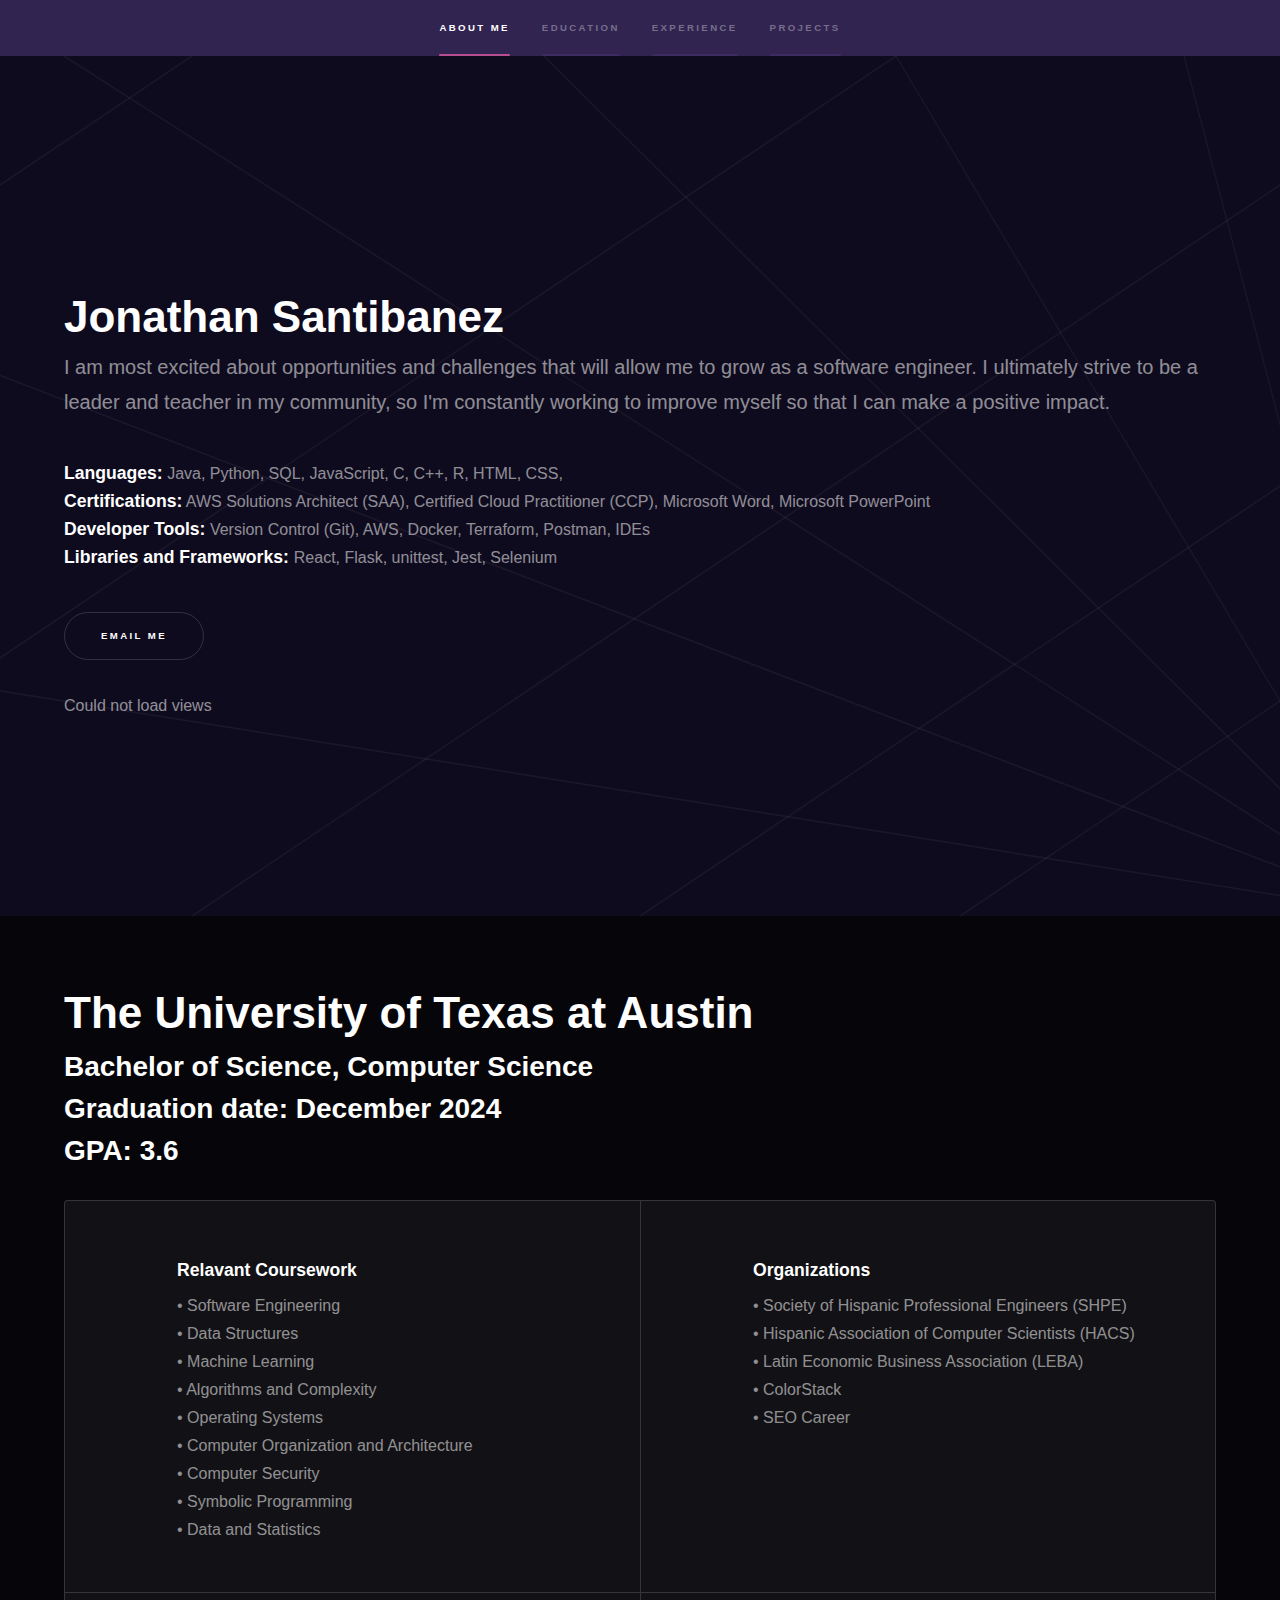
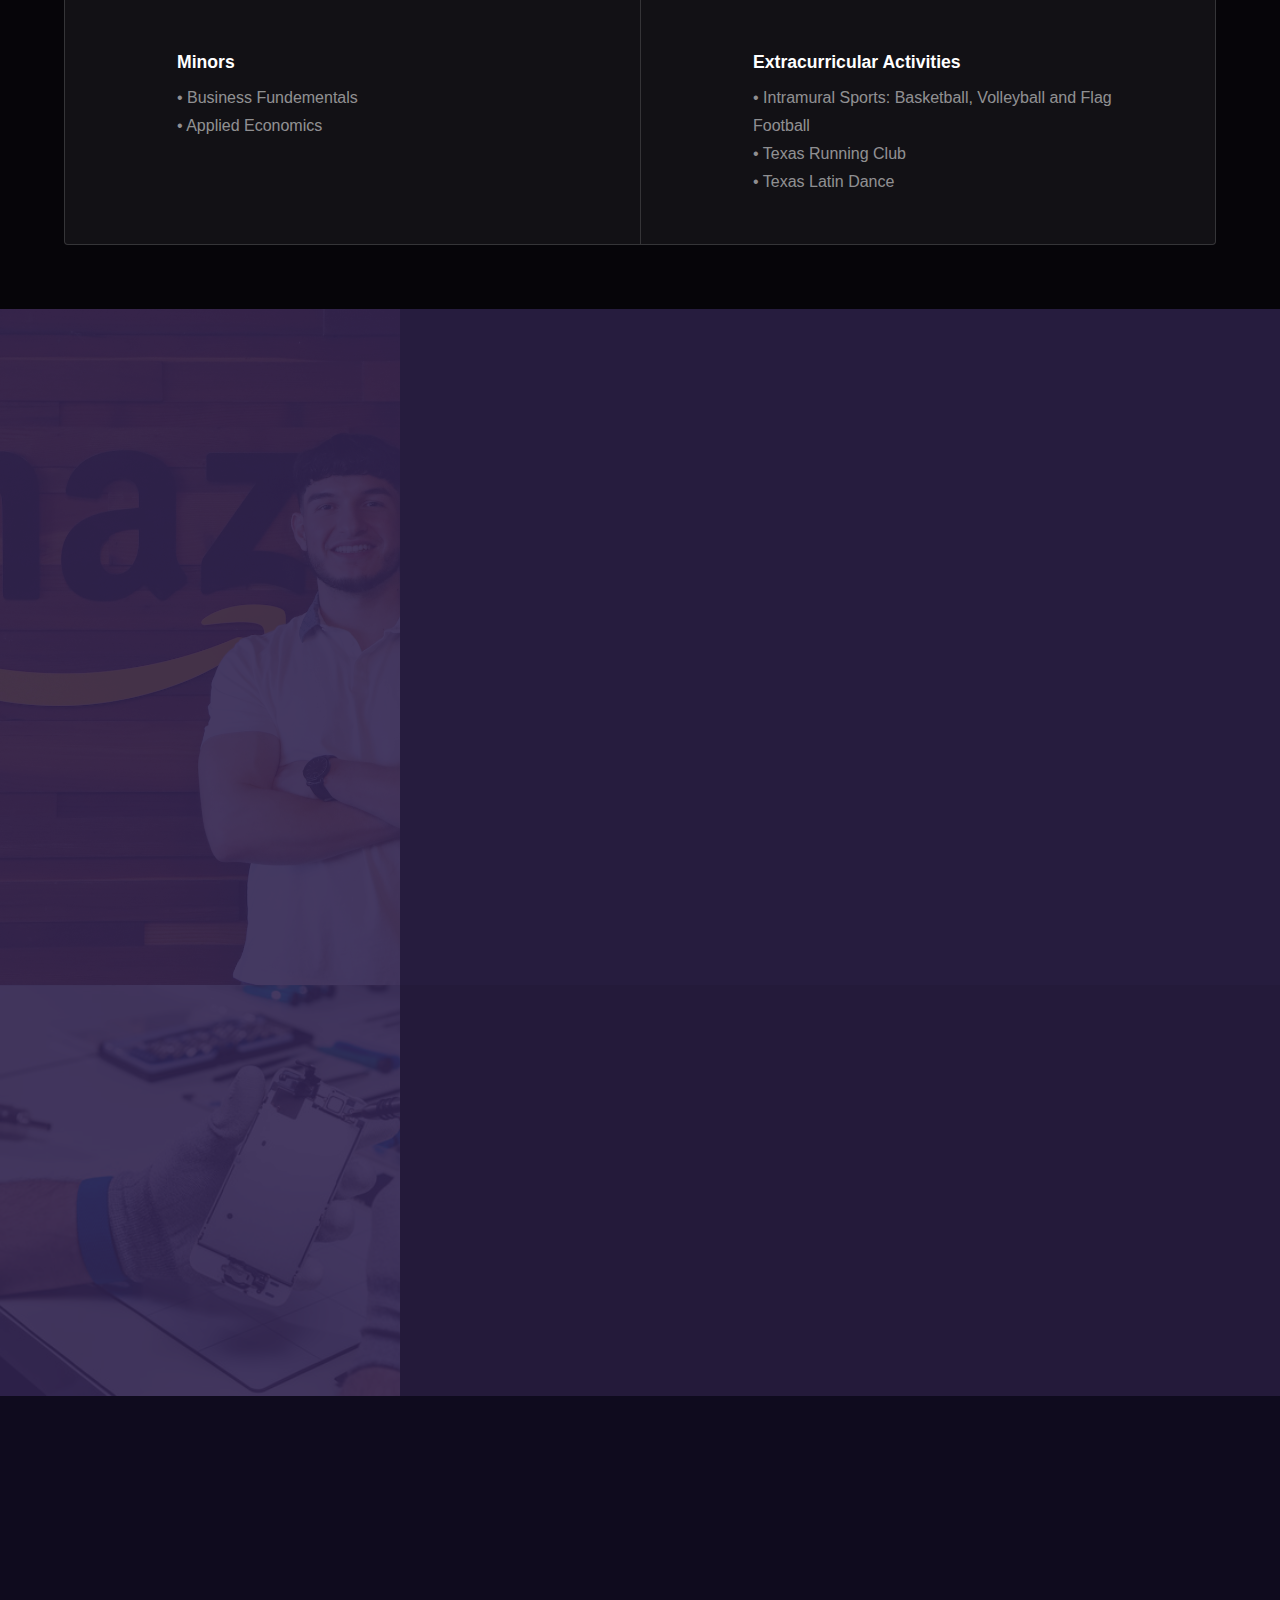
==== website/index.html @ 514d0087 "Add cloudres to projects section and architecture" ====
<!DOCTYPE HTML>
<html>
	<head>
		<title>Jon Santibanez - Cloud Resume</title>
		<meta name="title" property="og:title" content="Jon Santibanez - Cloud Resume">
		<meta property="og:type" content="Website">
		<meta property="og:image" content="https://raw.githubusercontent.com/jonny512s/jscloudres/main/linkPreview.JPG" />
		<meta name="description" property="og:description" content="Jonathan Santibanez's site: education, work experience, projects, and career journey">
		<meta charset="utf-8" />
		<meta name="viewport" content="width=device-width, initial-scale=1, user-scalable=no" />
		<link rel="stylesheet" href="assets/css/main.css" />
		<noscript><link rel="stylesheet" href="assets/css/noscript.css" /></noscript>
	</head>
	<body class="is-preload">

		<!-- Sidebar -->
			<section id="sidebar">
				<div class="inner">
					<nav>
						<ul>
							<li><a href="#intro">About me</a></li>
							<li><a href="#one">Education</a></li>
							<li><a href="#two">Experience</a></li>
							<li><a href="#three">Projects</a></li>
						</ul>
					</nav>
				</div>
			</section>

		<!-- Wrapper -->
			<div id="wrapper">

				<!-- About Me -->
					<section id="intro" class="wrapper style1 fullscreen fade-up">
						<div class="inner">
							<h1>Jonathan Santibanez</h1>
							<p>I am most excited about opportunities and challenges that will allow me to grow as a software engineer. 
                                I ultimately strive to be a leader and teacher in my community, so I'm constantly working to improve myself so that I can make a positive impact.
								</p>
								<h3 style="display: inline;">Languages:</h3> Java, Python, SQL, JavaScript, C, C++, R, HTML, CSS,
								<br>
								<h3 style="display: inline;">Certifications:</h3> AWS Solutions Architect (SAA), Certified Cloud Practitioner (CCP), Microsoft Word, Microsoft PowerPoint
								<br>
								<h3 style="display: inline;">Developer Tools:</h3> Version Control (Git), AWS, Docker, Terraform, Postman, IDEs
								<br>					
								<h3 style="display: inline;">Libraries and Frameworks: </h3> React, Flask, unittest, Jest, Selenium
								<p>
								<ul class="actions">
								<li><a href="mailto:jonny512@utexas.com" class="button">Email Me</a></li> <!-- Button with a link -->
							</ul>
							<div class="counter-number"></div>
						</div>
					</section>

		<!-- Education -->
		<section id="one" class="wrapper style2 spotlights">
			<div class="inner">
				<style>
					h1, h2 {
						margin-top: 0;
						margin-bottom: 0;
					}
				</style>
				<h1>The University of Texas at Austin</h1>
				<h2>
				Bachelor of Science, Computer Science 
				<br>
				Graduation date: December 2024
				<br>
				GPA: 3.6</h2>
				<br>
				<div class="features">
					<section>
						<span class="icon solid major fa-code"></span>
						<h3>Relavant Coursework</h3>
						<p> • Software Engineering
						<br>• Data Structures
						<br>• Machine Learning
						<br>• Algorithms and Complexity
						<br>• Operating Systems
						<br>• Computer Organization and Architecture
						<br>• Computer Security
						<br>• Symbolic Programming
						<br>• Data and Statistics
						</p>
					</section>
					<section>
						<span class="icon solid major fa-users"></span>
						<h3>Organizations</h3>
						<p> • Society of Hispanic Professional Engineers (SHPE)
						<br>• Hispanic Association of Computer Scientists (HACS)
						<br>• Latin Economic Business Association (LEBA)
						<br>• ColorStack
						<br>• SEO Career
					</p>
					</section>
					<section>
						<span class="icon solid major fa-briefcase"></span>
						<h3>Minors</h3>
						<p> • Business Fundementals 
						<br>
							• Applied Economics</p>
					</section>
					<section>
						<span class="icon solid major fa-heartbeat"></span>
						<h3>Extracurricular Activities</h3>
						<p> • Intramural Sports: Basketball, Volleyball and Flag Football
						<br>
						• Texas Running Club
						<br>
						• Texas Latin Dance
						</p>
					</section>
				</div>
				</ul>
			</div>
		</section>

			<!-- Experience -->
				<section id="two" class="wrapper style2 spotlights">
					<section>
						<a href="#" class="image"><img src="images/aws.jpg" alt="" data-position="center center" /></a>
						<div class="content">
							<div class="inner">
								<style>
									h1, h2 {
										margin-top: 0;
										margin-bottom: 0;
									}
								</style>
								<h1> Amazon Web Services </h1>
								<h2> Cloud Support Engineer Intern </h2>
								<h3> May 2023 - August 2023 </h3>
								<br>
								<p> •   Designed and implemented scalable cloud infrastructure solutions, addressing areas such as networking, security, migration, lambda, compute, developer tools, storage, databases, and microservice based architectures
								<p> •	Conducted analysis on cloud architectures by identifying and resolving critical issues, conducting performance optimizations, and implementing proactive measures to enhance operational efficacy
								<p> •	Developed comprehensive technical responses for customer issues, while also providing recommendations for adopting new tools and services to improve performance and security
								<p> •	Collaborated with senior engineers and other intern teams to troubleshoot complex cloud-related issues
								</p>
								</ul>
							</div>
						</div>
					</section>
					<section>
						<a href="#" class="image"><img src="images/pic03.jpg" alt="" data-position="25% 25%" /></a>
						<div class="content">
							<div class="inner">
								<style>
									h1, h2 {
										margin-top: 0;
										margin-bottom: 0;
									}
								</style>
								<h1> Self Employed </h1>
								<h2> Mobile Phone Technician </h2>
								<h3> 2016 - 2023</h3>
								<br>
								<p>•	Conducted diagnostic assessments and performed repairs on damaged components of various mobile devices
							</p>•	Developed scripts for automated data collection to analyze market trends and identify potential opportunities
								</ul>
							</div>
						</div>
					</section>
				</section>


				<!-- Projects -->
					<section id="three" class="wrapper style1 fade-up">
						<div class="inner">
                            <section id="one" class="wrapper style2 spotlights">
								<section>
                                    <a href="#" class="image"><img src="images/cloudres.JPG" alt="" data-position="center center" /></a>
                                    <div class="content">
                                        <div class="inner">
											<style>
												h1, h2 {
													margin-top: 0;
													margin-bottom: 0;
												}
											</style>
                                            <h1>Cloud Integrated Resume</h1>
											<h3> December 2023 - January 2024 </h3>
											<h3> Languages and Tools Utilized: Python, Terraform, Lambda, DynamoDB, GitHub Actions, JavaScript, HTML, CSS </h3>
											<br>
                                            <p> •   Developed a full-stack, cloud-integrated personal resume website 
                                            <p> •	Integrated a visitor count feature utilizing a NoSQL database (DynamoDB), Lambda functions using python to interface with the database, and a trigger using JavaScript to make the API calls to update the data when the site is visited 
                                            <p> •	Leveraged Terraform to write Infrastructure as Code (IaC) that deploys Lambda functions, IAM roles, and policies
                                            <p> •	Set up a Continuous Deployment (CI/CD) pipeline for automating deployment with AWS through GitHub Actions
                                            </p>
                                            </ul>
                                        </div>
                                        <ul class="actions">
                                            <li><a href="https://github.com/jonny512s/jscloudres/blob/main/architecture.pdf" class="button">Visit Repository</a></li>
                                    </div>
                                </section>
                                <section>
                                    <a href="#" class="image"><img src="images/vetsAid.jpg" alt="" data-position="center center" /></a>
                                    <div class="content">
                                        <div class="inner">
											<style>
												h1, h2 {
													margin-top: 0;
													margin-bottom: 0;
												}
											</style>
                                            <h1>Full-Stack Dynamic Web Application</h1>
											<h3> August 2023 - November 2023 </h3>
											<h3> Languages and Tools Utilized: Python, Docker, RESTful APIs, AWS EC2, SQL, AWS RDS, Flask, Agile, unittest, Jest, Selenium </h3>
											<br>
                                            <p> •   Collaborated withing a group of five members and launched a responsive web application aimed at fostering civic engagement and support for veterans leveraging Agile methodologies and DevOps principles
                                            <p> •	Decomposed intricate customer user stories into intuitive user-friendly features to enhance UX
                                            <p> •	Collected, parsed, and transformed data from public APIs to store in a MySQL database hosted on AWS RDS
                                            <p> •	Designed and deployed a RESTful API using Python and Flask, enabling efficient data retrieval from the frontend with features like pagination, instance fetching, and dynamic filtering/sorting to improve data accessibility and query handling
                                            <p> •	Adopted Docker for both front-end and backend components, ensuring streamlined deployment on AWS via EC2
                                            <p> •	Utilized React and JavaScript for the front-end development to create an intuitive and responsive user interface
                                            <p> •	Authored comprehensive technical reports for every sprint detailing the development processes and challenges
                                            </p>
                                            </ul>
                                        </div>
                                        <ul class="actions">
                                            <li><a href="https://www.vetsaid.me/about" class="button">Visit App/Repository</a></li>
                                    </div>
                                </section>
                                <section>
                                    <a href="#" class="image"><img src="images/pintosOS.jpg" alt="" data-position="25% 25%" /></a>
                                    <div class="content">
                                        <div class="inner">
											<style>
												h1, h2 {
													margin-top: 0;
													margin-bottom: 0;
												}
											</style>
                                            <h1>Pintos Operating System</h1>
											<h3>February 2023 - May 2023 </h3>
											<h3>Languages and Tools Utilized: C, Synchronization primitives </h3>
											<br>
                                            <p> •	Lead a team of three in designing and implementing a multi-threaded operating system using the Pintos framework 
                                            <p> •	Implemented thread synchronization, process handling, various system calls, and virtual memory management
											<p> •	Ensured secure tread access to shared resources to enable concurrent execution while preventing race conditions 
											<p> •	Designed and integrated virtual memory management features, including page tables and swapping
											</ul>
                                        </div>
                                        </p>
                                        <ul class="actions">
                                            <li><a href="https://web.stanford.edu/class/cs140/projects/pintos/pintos_1.html" class="button">Learn more</a></li>
                                    </div>
                                </section>
                            </section>
        
											</ul>
										</li>
									</ul>
								</section>
							</div>
						</div>
					</section>

			</div>

		<!-- Footer -->
			<footer id="footer" class="wrapper style1-alt">
				<div class="inner">
					<ul class="menu">
						<li>&copy; Untitled. All rights reserved.</li><li>
					</ul>
				</div>
			</footer>

		<!-- Scripts -->
			<script src="assets/js/jquery.min.js"></script>
			<script src="assets/js/jquery.scrollex.min.js"></script>
			<script src="assets/js/jquery.scrolly.min.js"></script>
			<script src="assets/js/browser.min.js"></script>
			<script src="assets/js/breakpoints.min.js"></script>
			<script src="assets/js/util.js"></script>
			<script src="assets/js/main.js"></script>
			<script src="api/index.js"></script> <!--Fetch viewer count from my AWS dynamoDB -->

</body>
</html>
---- website/assets/css/main.css ----
@import url(fontawesome-all.min.css);

html, body, div, span, applet, object,
iframe, h1, h2, h3, h4, h5, h6, p, blockquote,
pre, a, abbr, acronym, address, big, cite,
code, del, dfn, em, img, ins, kbd, q, s, samp,
small, strike, strong, sub, sup, tt, var, b,
u, i, center, dl, dt, dd, ol, ul, li, fieldset,
form, label, legend, table, caption, tbody,
tfoot, thead, tr, th, td, article, aside,
canvas, details, embed, figure, figcaption,
footer, header, hgroup, menu, nav, output, ruby,
section, summary, time, mark, audio, video {
	margin: 0;
	padding: 0;
	border: 0;
	font-size: 100%;
	font: inherit;
	vertical-align: baseline;}

article, aside, details, figcaption, figure,
footer, header, hgroup, menu, nav, section {
	display: block;}

body {
	line-height: 1;
}

ol, ul {
	list-style: none;
}

blockquote, q {
	quotes: none;
}

	blockquote:before, blockquote:after, q:before, q:after {
		content: '';
		content: none;
	}

table {
	border-collapse: collapse;
	border-spacing: 0;
}

body {
	-webkit-text-size-adjust: none;
}

mark {
	background-color: transparent;
	color: inherit;
}

input::-moz-focus-inner {
	border: 0;
	padding: 0;
}

input, select, textarea {
	-moz-appearance: none;
	-webkit-appearance: none;
	-ms-appearance: none;
	appearance: none;
}

/* Basic */

	@-ms-viewport {
		width: device-width;
	}

	body {
		-ms-overflow-style: scrollbar;
	}

	@media screen and (max-width: 480px) {

		html, body {
			min-width: 320px;
		}

	}

	html {
		box-sizing: border-box;
	}

	*, *:before, *:after {
		box-sizing: inherit;
	}

	body {
		background: #312450;
	}

		body.is-preload *, body.is-preload *:before, body.is-preload *:after {
			-moz-animation: none !important;
			-webkit-animation: none !important;
			-ms-animation: none !important;
			animation: none !important;
			-moz-transition: none !important;
			-webkit-transition: none !important;
			-ms-transition: none !important;
			transition: none !important;
		}

/* Type */

	body, input, select, textarea {
		color: rgba(255, 255, 255, 0.55);
		font-family: Arial, Helvetica, sans-serif;
		font-size: 16.5pt;
		font-weight: normal;
		line-height: 1.75;
	}

		@media screen and (max-width: 1680px) {

			body, input, select, textarea {
				font-size: 13pt;
			}

		}

		@media screen and (max-width: 1280px) {

			body, input, select, textarea {
				font-size: 12pt;
			}

		}

		@media screen and (max-width: 360px) {

			body, input, select, textarea {
				font-size: 11pt;
			}

		}

	a {
		-moz-transition: color 0.2s ease, border-bottom-color 0.2s ease;
		-webkit-transition: color 0.2s ease, border-bottom-color 0.2s ease;
		-ms-transition: color 0.2s ease, border-bottom-color 0.2s ease;
		transition: color 0.2s ease, border-bottom-color 0.2s ease;
		border-bottom: dotted 1px rgba(255, 255, 255, 0.35);
		color: inherit;
		text-decoration: none;
	}

		a:hover {
			border-bottom-color: transparent;
			color: #ffffff;
		}

	strong, b {
		color: #ffffff;
		font-weight: bold;
	}

	em, i {
		font-style: italic;
	}

	p {
		margin: 0 0 2em 0;
	}

	h1, h2, h3, h4, h5, h6 {
		color: #ffffff;
		font-weight: bold;
		line-height: 1.5;
		margin: 0 0 0.5em 0;
	}

		h1 a, h2 a, h3 a, h4 a, h5 a, h6 a {
			color: inherit;
			text-decoration: none;
		}

	h1 {
		font-size: 2.75em;
	}

		h1.major {
			margin: 0 0 1.3em 0;
			position: relative;
			padding-bottom: 0.35em;
		}

			h1.major:after {
				background-image: -moz-linear-gradient(to right, #5e42a6, #b74e91);
				background-image: -webkit-linear-gradient(to right, #5e42a6, #b74e91);
				background-image: -ms-linear-gradient(to right, #5e42a6, #b74e91);
				background-image: linear-gradient(to right, #5e42a6, #b74e91);
				-moz-transition: max-width 0.2s ease;
				-webkit-transition: max-width 0.2s ease;
				-ms-transition: max-width 0.2s ease;
				transition: max-width 0.2s ease;
				border-radius: 0.2em;
				bottom: 0;
				content: '';
				height: 0.05em;
				position: absolute;
				right: 0;
				width: 100%;
			}

	h2 {
		font-size: 1.75em;
	}

	h3 {
		font-size: 1.1em;
	}

	h4 {
		font-size: 1em;
	}

	h5 {
		font-size: 0.8em;
	}

	h6 {
		font-size: 0.6em;
	}

	@media screen and (max-width: 736px) {

		h1 {
			font-size: 2em;
		}

		h2 {
			font-size: 1.25em;
		}

		h3 {
			font-size: 1em;
		}

		h4 {
			font-size: 0.8em;
		}

		h5 {
			font-size: 0.6em;
		}

		h6 {
			font-size: 0.6em;
		}

	}

	sub {
		font-size: 0.8em;
		position: relative;
		top: 0.5em;
	}

	sup {
		font-size: 0.8em;
		position: relative;
		top: -0.5em;
	}

	blockquote {
		border-left: solid 4px rgba(255, 255, 255, 0.15);
		font-style: italic;
		margin: 0 0 2em 0;
		padding: 0.5em 0 0.5em 2em;
	}

	code {
		background: rgba(255, 255, 255, 0.05);
		border-radius: 0.25em;
		border: solid 1px rgba(255, 255, 255, 0.15);
		font-family: "Courier New", monospace;
		font-size: 0.9em;
		margin: 0 0.25em;
		padding: 0.25em 0.65em;
	}

	pre {
		-webkit-overflow-scrolling: touch;
		font-family: "Courier New", monospace;
		font-size: 0.9em;
		margin: 0 0 2em 0;
	}

		pre code {
			display: block;
			line-height: 1.75em;
			padding: 1em 1.5em;
			overflow-x: auto;
		}

	hr {
		border: 0;
		border-bottom: solid 1px rgba(255, 255, 255, 0.15);
		margin: 2em 0;
	}

		hr.major {
			margin: 3em 0;
		}

	.align-left {
		text-align: left;
	}

	.align-center {
		text-align: center;
	}

	.align-right {
		text-align: right;
	}

/* Row */

	.row {
		display: flex;
		flex-wrap: wrap;
		box-sizing: border-box;
		align-items: stretch;
	}

		.row > * {
			box-sizing: border-box;
		}

		.row.gtr-uniform > * > :last-child {
			margin-bottom: 0;
		}

		.row.aln-left {
			justify-content: flex-start;
		}

		.row.aln-center {
			justify-content: center;
		}

		.row.aln-right {
			justify-content: flex-end;
		}

		.row.aln-top {
			align-items: flex-start;
		}

		.row.aln-middle {
			align-items: center;
		}

		.row.aln-bottom {
			align-items: flex-end;
		}

		.row > .imp {
			order: -1;
		}

		.row > .col-1 {
			width: 8.33333%;
		}

		.row > .off-1 {
			margin-left: 8.33333%;
		}

		.row > .col-2 {
			width: 16.66667%;
		}

		.row > .off-2 {
			margin-left: 16.66667%;
		}

		.row > .col-3 {
			width: 25%;
		}

		.row > .off-3 {
			margin-left: 25%;
		}

		.row > .col-4 {
			width: 33.33333%;
		}

		.row > .off-4 {
			margin-left: 33.33333%;
		}

		.row > .col-5 {
			width: 41.66667%;
		}

		.row > .off-5 {
			margin-left: 41.66667%;
		}

		.row > .col-6 {
			width: 50%;
		}

		.row > .off-6 {
			margin-left: 50%;
		}

		.row > .col-7 {
			width: 58.33333%;
		}

		.row > .off-7 {
			margin-left: 58.33333%;
		}

		.row > .col-8 {
			width: 66.66667%;
		}

		.row > .off-8 {
			margin-left: 66.66667%;
		}

		.row > .col-9 {
			width: 75%;
		}

		.row > .off-9 {
			margin-left: 75%;
		}

		.row > .col-10 {
			width: 83.33333%;
		}

		.row > .off-10 {
			margin-left: 83.33333%;
		}

		.row > .col-11 {
			width: 91.66667%;
		}

		.row > .off-11 {
			margin-left: 91.66667%;
		}

		.row > .col-12 {
			width: 100%;
		}

		.row > .off-12 {
			margin-left: 100%;
		}

		.row.gtr-0 {
			margin-top: 0;
			margin-left: 0em;
		}

			.row.gtr-0 > * {
				padding: 0 0 0 0em;
			}

			.row.gtr-0.gtr-uniform {
				margin-top: 0em;
			}

				.row.gtr-0.gtr-uniform > * {
					padding-top: 0em;
				}

		.row.gtr-25 {
			margin-top: 0;
			margin-left: -0.375em;
		}

			.row.gtr-25 > * {
				padding: 0 0 0 0.375em;
			}

			.row.gtr-25.gtr-uniform {
				margin-top: -0.375em;
			}

				.row.gtr-25.gtr-uniform > * {
					padding-top: 0.375em;
				}

		.row.gtr-50 {
			margin-top: 0;
			margin-left: -0.75em;
		}

			.row.gtr-50 > * {
				padding: 0 0 0 0.75em;
			}

			.row.gtr-50.gtr-uniform {
				margin-top: -0.75em;
			}

				.row.gtr-50.gtr-uniform > * {
					padding-top: 0.75em;
				}

		.row {
			margin-top: 0;
			margin-left: -1.5em;
		}

			.row > * {
				padding: 0 0 0 1.5em;
			}

			.row.gtr-uniform {
				margin-top: -1.5em;
			}

				.row.gtr-uniform > * {
					padding-top: 1.5em;
				}

		.row.gtr-150 {
			margin-top: 0;
			margin-left: -2.25em;
		}

			.row.gtr-150 > * {
				padding: 0 0 0 2.25em;
			}

			.row.gtr-150.gtr-uniform {
				margin-top: -2.25em;
			}

				.row.gtr-150.gtr-uniform > * {
					padding-top: 2.25em;
				}

		.row.gtr-200 {
			margin-top: 0;
			margin-left: -3em;
		}

			.row.gtr-200 > * {
				padding: 0 0 0 3em;
			}

			.row.gtr-200.gtr-uniform {
				margin-top: -3em;
			}

				.row.gtr-200.gtr-uniform > * {
					padding-top: 3em;
				}

		@media screen and (max-width: 1680px) {

			.row {
				display: flex;
				flex-wrap: wrap;
				box-sizing: border-box;
				align-items: stretch;
			}

				.row > * {
					box-sizing: border-box;
				}

				.row.gtr-uniform > * > :last-child {
					margin-bottom: 0;
				}

				.row.aln-left {
					justify-content: flex-start;
				}

				.row.aln-center {
					justify-content: center;
				}

				.row.aln-right {
					justify-content: flex-end;
				}

				.row.aln-top {
					align-items: flex-start;
				}

				.row.aln-middle {
					align-items: center;
				}

				.row.aln-bottom {
					align-items: flex-end;
				}

				.row > .imp-xlarge {
					order: -1;
				}

				.row > .col-1-xlarge {
					width: 8.33333%;
				}

				.row > .off-1-xlarge {
					margin-left: 8.33333%;
				}

				.row > .col-2-xlarge {
					width: 16.66667%;
				}

				.row > .off-2-xlarge {
					margin-left: 16.66667%;
				}

				.row > .col-3-xlarge {
					width: 25%;
				}

				.row > .off-3-xlarge {
					margin-left: 25%;
				}

				.row > .col-4-xlarge {
					width: 33.33333%;
				}

				.row > .off-4-xlarge {
					margin-left: 33.33333%;
				}

				.row > .col-5-xlarge {
					width: 41.66667%;
				}

				.row > .off-5-xlarge {
					margin-left: 41.66667%;
				}

				.row > .col-6-xlarge {
					width: 50%;
				}

				.row > .off-6-xlarge {
					margin-left: 50%;
				}

				.row > .col-7-xlarge {
					width: 58.33333%;
				}

				.row > .off-7-xlarge {
					margin-left: 58.33333%;
				}

				.row > .col-8-xlarge {
					width: 66.66667%;
				}

				.row > .off-8-xlarge {
					margin-left: 66.66667%;
				}

				.row > .col-9-xlarge {
					width: 75%;
				}

				.row > .off-9-xlarge {
					margin-left: 75%;
				}

				.row > .col-10-xlarge {
					width: 83.33333%;
				}

				.row > .off-10-xlarge {
					margin-left: 83.33333%;
				}

				.row > .col-11-xlarge {
					width: 91.66667%;
				}

				.row > .off-11-xlarge {
					margin-left: 91.66667%;
				}

				.row > .col-12-xlarge {
					width: 100%;
				}

				.row > .off-12-xlarge {
					margin-left: 100%;
				}

				.row.gtr-0 {
					margin-top: 0;
					margin-left: 0em;
				}

					.row.gtr-0 > * {
						padding: 0 0 0 0em;
					}

					.row.gtr-0.gtr-uniform {
						margin-top: 0em;
					}

						.row.gtr-0.gtr-uniform > * {
							padding-top: 0em;
						}

				.row.gtr-25 {
					margin-top: 0;
					margin-left: -0.375em;
				}

					.row.gtr-25 > * {
						padding: 0 0 0 0.375em;
					}

					.row.gtr-25.gtr-uniform {
						margin-top: -0.375em;
					}

						.row.gtr-25.gtr-uniform > * {
							padding-top: 0.375em;
						}

				.row.gtr-50 {
					margin-top: 0;
					margin-left: -0.75em;
				}

					.row.gtr-50 > * {
						padding: 0 0 0 0.75em;
					}

					.row.gtr-50.gtr-uniform {
						margin-top: -0.75em;
					}

						.row.gtr-50.gtr-uniform > * {
							padding-top: 0.75em;
						}

				.row {
					margin-top: 0;
					margin-left: -1.5em;
				}

					.row > * {
						padding: 0 0 0 1.5em;
					}

					.row.gtr-uniform {
						margin-top: -1.5em;
					}

						.row.gtr-uniform > * {
							padding-top: 1.5em;
						}

				.row.gtr-150 {
					margin-top: 0;
					margin-left: -2.25em;
				}

					.row.gtr-150 > * {
						padding: 0 0 0 2.25em;
					}

					.row.gtr-150.gtr-uniform {
						margin-top: -2.25em;
					}

						.row.gtr-150.gtr-uniform > * {
							padding-top: 2.25em;
						}

				.row.gtr-200 {
					margin-top: 0;
					margin-left: -3em;
				}

					.row.gtr-200 > * {
						padding: 0 0 0 3em;
					}

					.row.gtr-200.gtr-uniform {
						margin-top: -3em;
					}

						.row.gtr-200.gtr-uniform > * {
							padding-top: 3em;
						}

		}

		@media screen and (max-width: 1280px) {

			.row {
				display: flex;
				flex-wrap: wrap;
				box-sizing: border-box;
				align-items: stretch;
			}

				.row > * {
					box-sizing: border-box;
				}

				.row.gtr-uniform > * > :last-child {
					margin-bottom: 0;
				}

				.row.aln-left {
					justify-content: flex-start;
				}

				.row.aln-center {
					justify-content: center;
				}

				.row.aln-right {
					justify-content: flex-end;
				}

				.row.aln-top {
					align-items: flex-start;
				}

				.row.aln-middle {
					align-items: center;
				}

				.row.aln-bottom {
					align-items: flex-end;
				}

				.row > .imp-large {
					order: -1;
				}

				.row > .col-1-large {
					width: 8.33333%;
				}

				.row > .off-1-large {
					margin-left: 8.33333%;
				}

				.row > .col-2-large {
					width: 16.66667%;
				}

				.row > .off-2-large {
					margin-left: 16.66667%;
				}

				.row > .col-3-large {
					width: 25%;
				}

				.row > .off-3-large {
					margin-left: 25%;
				}

				.row > .col-4-large {
					width: 33.33333%;
				}

				.row > .off-4-large {
					margin-left: 33.33333%;
				}

				.row > .col-5-large {
					width: 41.66667%;
				}

				.row > .off-5-large {
					margin-left: 41.66667%;
				}

				.row > .col-6-large {
					width: 50%;
				}

				.row > .off-6-large {
					margin-left: 50%;
				}

				.row > .col-7-large {
					width: 58.33333%;
				}

				.row > .off-7-large {
					margin-left: 58.33333%;
				}

				.row > .col-8-large {
					width: 66.66667%;
				}

				.row > .off-8-large {
					margin-left: 66.66667%;
				}

				.row > .col-9-large {
					width: 75%;
				}

				.row > .off-9-large {
					margin-left: 75%;
				}

				.row > .col-10-large {
					width: 83.33333%;
				}

				.row > .off-10-large {
					margin-left: 83.33333%;
				}

				.row > .col-11-large {
					width: 91.66667%;
				}

				.row > .off-11-large {
					margin-left: 91.66667%;
				}

				.row > .col-12-large {
					width: 100%;
				}

				.row > .off-12-large {
					margin-left: 100%;
				}

				.row.gtr-0 {
					margin-top: 0;
					margin-left: 0em;
				}

					.row.gtr-0 > * {
						padding: 0 0 0 0em;
					}

					.row.gtr-0.gtr-uniform {
						margin-top: 0em;
					}

						.row.gtr-0.gtr-uniform > * {
							padding-top: 0em;
						}

				.row.gtr-25 {
					margin-top: 0;
					margin-left: -0.375em;
				}

					.row.gtr-25 > * {
						padding: 0 0 0 0.375em;
					}

					.row.gtr-25.gtr-uniform {
						margin-top: -0.375em;
					}

						.row.gtr-25.gtr-uniform > * {
							padding-top: 0.375em;
						}

				.row.gtr-50 {
					margin-top: 0;
					margin-left: -0.75em;
				}

					.row.gtr-50 > * {
						padding: 0 0 0 0.75em;
					}

					.row.gtr-50.gtr-uniform {
						margin-top: -0.75em;
					}

						.row.gtr-50.gtr-uniform > * {
							padding-top: 0.75em;
						}

				.row {
					margin-top: 0;
					margin-left: -1.5em;
				}

					.row > * {
						padding: 0 0 0 1.5em;
					}

					.row.gtr-uniform {
						margin-top: -1.5em;
					}

						.row.gtr-uniform > * {
							padding-top: 1.5em;
						}

				.row.gtr-150 {
					margin-top: 0;
					margin-left: -2.25em;
				}

					.row.gtr-150 > * {
						padding: 0 0 0 2.25em;
					}

					.row.gtr-150.gtr-uniform {
						margin-top: -2.25em;
					}

						.row.gtr-150.gtr-uniform > * {
							padding-top: 2.25em;
						}

				.row.gtr-200 {
					margin-top: 0;
					margin-left: -3em;
				}

					.row.gtr-200 > * {
						padding: 0 0 0 3em;
					}

					.row.gtr-200.gtr-uniform {
						margin-top: -3em;
					}

						.row.gtr-200.gtr-uniform > * {
							padding-top: 3em;
						}

		}

		@media screen and (max-width: 980px) {

			.row {
				display: flex;
				flex-wrap: wrap;
				box-sizing: border-box;
				align-items: stretch;
			}

				.row > * {
					box-sizing: border-box;
				}

				.row.gtr-uniform > * > :last-child {
					margin-bottom: 0;
				}

				.row.aln-left {
					justify-content: flex-start;
				}

				.row.aln-center {
					justify-content: center;
				}

				.row.aln-right {
					justify-content: flex-end;
				}

				.row.aln-top {
					align-items: flex-start;
				}

				.row.aln-middle {
					align-items: center;
				}

				.row.aln-bottom {
					align-items: flex-end;
				}

				.row > .imp-medium {
					order: -1;
				}

				.row > .col-1-medium {
					width: 8.33333%;
				}

				.row > .off-1-medium {
					margin-left: 8.33333%;
				}

				.row > .col-2-medium {
					width: 16.66667%;
				}

				.row > .off-2-medium {
					margin-left: 16.66667%;
				}

				.row > .col-3-medium {
					width: 25%;
				}

				.row > .off-3-medium {
					margin-left: 25%;
				}

				.row > .col-4-medium {
					width: 33.33333%;
				}

				.row > .off-4-medium {
					margin-left: 33.33333%;
				}

				.row > .col-5-medium {
					width: 41.66667%;
				}

				.row > .off-5-medium {
					margin-left: 41.66667%;
				}

				.row > .col-6-medium {
					width: 50%;
				}

				.row > .off-6-medium {
					margin-left: 50%;
				}

				.row > .col-7-medium {
					width: 58.33333%;
				}

				.row > .off-7-medium {
					margin-left: 58.33333%;
				}

				.row > .col-8-medium {
					width: 66.66667%;
				}

				.row > .off-8-medium {
					margin-left: 66.66667%;
				}

				.row > .col-9-medium {
					width: 75%;
				}

				.row > .off-9-medium {
					margin-left: 75%;
				}

				.row > .col-10-medium {
					width: 83.33333%;
				}

				.row > .off-10-medium {
					margin-left: 83.33333%;
				}

				.row > .col-11-medium {
					width: 91.66667%;
				}

				.row > .off-11-medium {
					margin-left: 91.66667%;
				}

				.row > .col-12-medium {
					width: 100%;
				}

				.row > .off-12-medium {
					margin-left: 100%;
				}

				.row.gtr-0 {
					margin-top: 0;
					margin-left: 0em;
				}

					.row.gtr-0 > * {
						padding: 0 0 0 0em;
					}

					.row.gtr-0.gtr-uniform {
						margin-top: 0em;
					}

						.row.gtr-0.gtr-uniform > * {
							padding-top: 0em;
						}

				.row.gtr-25 {
					margin-top: 0;
					margin-left: -0.375em;
				}

					.row.gtr-25 > * {
						padding: 0 0 0 0.375em;
					}

					.row.gtr-25.gtr-uniform {
						margin-top: -0.375em;
					}

						.row.gtr-25.gtr-uniform > * {
							padding-top: 0.375em;
						}

				.row.gtr-50 {
					margin-top: 0;
					margin-left: -0.75em;
				}

					.row.gtr-50 > * {
						padding: 0 0 0 0.75em;
					}

					.row.gtr-50.gtr-uniform {
						margin-top: -0.75em;
					}

						.row.gtr-50.gtr-uniform > * {
							padding-top: 0.75em;
						}

				.row {
					margin-top: 0;
					margin-left: -1.5em;
				}

					.row > * {
						padding: 0 0 0 1.5em;
					}

					.row.gtr-uniform {
						margin-top: -1.5em;
					}

						.row.gtr-uniform > * {
							padding-top: 1.5em;
						}

				.row.gtr-150 {
					margin-top: 0;
					margin-left: -2.25em;
				}

					.row.gtr-150 > * {
						padding: 0 0 0 2.25em;
					}

					.row.gtr-150.gtr-uniform {
						margin-top: -2.25em;
					}

						.row.gtr-150.gtr-uniform > * {
							padding-top: 2.25em;
						}

				.row.gtr-200 {
					margin-top: 0;
					margin-left: -3em;
				}

					.row.gtr-200 > * {
						padding: 0 0 0 3em;
					}

					.row.gtr-200.gtr-uniform {
						margin-top: -3em;
					}

						.row.gtr-200.gtr-uniform > * {
							padding-top: 3em;
						}

		}

		@media screen and (max-width: 736px) {

			.row {
				display: flex;
				flex-wrap: wrap;
				box-sizing: border-box;
				align-items: stretch;
			}

				.row > * {
					box-sizing: border-box;
				}

				.row.gtr-uniform > * > :last-child {
					margin-bottom: 0;
				}

				.row.aln-left {
					justify-content: flex-start;
				}

				.row.aln-center {
					justify-content: center;
				}

				.row.aln-right {
					justify-content: flex-end;
				}

				.row.aln-top {
					align-items: flex-start;
				}

				.row.aln-middle {
					align-items: center;
				}

				.row.aln-bottom {
					align-items: flex-end;
				}

				.row > .imp-small {
					order: -1;
				}

				.row > .col-1-small {
					width: 8.33333%;
				}

				.row > .off-1-small {
					margin-left: 8.33333%;
				}

				.row > .col-2-small {
					width: 16.66667%;
				}

				.row > .off-2-small {
					margin-left: 16.66667%;
				}

				.row > .col-3-small {
					width: 25%;
				}

				.row > .off-3-small {
					margin-left: 25%;
				}

				.row > .col-4-small {
					width: 33.33333%;
				}

				.row > .off-4-small {
					margin-left: 33.33333%;
				}

				.row > .col-5-small {
					width: 41.66667%;
				}

				.row > .off-5-small {
					margin-left: 41.66667%;
				}

				.row > .col-6-small {
					width: 50%;
				}

				.row > .off-6-small {
					margin-left: 50%;
				}

				.row > .col-7-small {
					width: 58.33333%;
				}

				.row > .off-7-small {
					margin-left: 58.33333%;
				}

				.row > .col-8-small {
					width: 66.66667%;
				}

				.row > .off-8-small {
					margin-left: 66.66667%;
				}

				.row > .col-9-small {
					width: 75%;
				}

				.row > .off-9-small {
					margin-left: 75%;
				}

				.row > .col-10-small {
					width: 83.33333%;
				}

				.row > .off-10-small {
					margin-left: 83.33333%;
				}

				.row > .col-11-small {
					width: 91.66667%;
				}

				.row > .off-11-small {
					margin-left: 91.66667%;
				}

				.row > .col-12-small {
					width: 100%;
				}

				.row > .off-12-small {
					margin-left: 100%;
				}

				.row.gtr-0 {
					margin-top: 0;
					margin-left: 0em;
				}

					.row.gtr-0 > * {
						padding: 0 0 0 0em;
					}

					.row.gtr-0.gtr-uniform {
						margin-top: 0em;
					}

						.row.gtr-0.gtr-uniform > * {
							padding-top: 0em;
						}

				.row.gtr-25 {
					margin-top: 0;
					margin-left: -0.375em;
				}

					.row.gtr-25 > * {
						padding: 0 0 0 0.375em;
					}

					.row.gtr-25.gtr-uniform {
						margin-top: -0.375em;
					}

						.row.gtr-25.gtr-uniform > * {
							padding-top: 0.375em;
						}

				.row.gtr-50 {
					margin-top: 0;
					margin-left: -0.75em;
				}

					.row.gtr-50 > * {
						padding: 0 0 0 0.75em;
					}

					.row.gtr-50.gtr-uniform {
						margin-top: -0.75em;
					}

						.row.gtr-50.gtr-uniform > * {
							padding-top: 0.75em;
						}

				.row {
					margin-top: 0;
					margin-left: -1.5em;
				}

					.row > * {
						padding: 0 0 0 1.5em;
					}

					.row.gtr-uniform {
						margin-top: -1.5em;
					}

						.row.gtr-uniform > * {
							padding-top: 1.5em;
						}

				.row.gtr-150 {
					margin-top: 0;
					margin-left: -2.25em;
				}

					.row.gtr-150 > * {
						padding: 0 0 0 2.25em;
					}

					.row.gtr-150.gtr-uniform {
						margin-top: -2.25em;
					}

						.row.gtr-150.gtr-uniform > * {
							padding-top: 2.25em;
						}

				.row.gtr-200 {
					margin-top: 0;
					margin-left: -3em;
				}

					.row.gtr-200 > * {
						padding: 0 0 0 3em;
					}

					.row.gtr-200.gtr-uniform {
						margin-top: -3em;
					}

						.row.gtr-200.gtr-uniform > * {
							padding-top: 3em;
						}

		}

		@media screen and (max-width: 480px) {

			.row {
				display: flex;
				flex-wrap: wrap;
				box-sizing: border-box;
				align-items: stretch;
			}

				.row > * {
					box-sizing: border-box;
				}

				.row.gtr-uniform > * > :last-child {
					margin-bottom: 0;
				}

				.row.aln-left {
					justify-content: flex-start;
				}

				.row.aln-center {
					justify-content: center;
				}

				.row.aln-right {
					justify-content: flex-end;
				}

				.row.aln-top {
					align-items: flex-start;
				}

				.row.aln-middle {
					align-items: center;
				}

				.row.aln-bottom {
					align-items: flex-end;
				}

				.row > .imp-xsmall {
					order: -1;
				}

				.row > .col-1-xsmall {
					width: 8.33333%;
				}

				.row > .off-1-xsmall {
					margin-left: 8.33333%;
				}

				.row > .col-2-xsmall {
					width: 16.66667%;
				}

				.row > .off-2-xsmall {
					margin-left: 16.66667%;
				}

				.row > .col-3-xsmall {
					width: 25%;
				}

				.row > .off-3-xsmall {
					margin-left: 25%;
				}

				.row > .col-4-xsmall {
					width: 33.33333%;
				}

				.row > .off-4-xsmall {
					margin-left: 33.33333%;
				}

				.row > .col-5-xsmall {
					width: 41.66667%;
				}

				.row > .off-5-xsmall {
					margin-left: 41.66667%;
				}

				.row > .col-6-xsmall {
					width: 50%;
				}

				.row > .off-6-xsmall {
					margin-left: 50%;
				}

				.row > .col-7-xsmall {
					width: 58.33333%;
				}

				.row > .off-7-xsmall {
					margin-left: 58.33333%;
				}

				.row > .col-8-xsmall {
					width: 66.66667%;
				}

				.row > .off-8-xsmall {
					margin-left: 66.66667%;
				}

				.row > .col-9-xsmall {
					width: 75%;
				}

				.row > .off-9-xsmall {
					margin-left: 75%;
				}

				.row > .col-10-xsmall {
					width: 83.33333%;
				}

				.row > .off-10-xsmall {
					margin-left: 83.33333%;
				}

				.row > .col-11-xsmall {
					width: 91.66667%;
				}

				.row > .off-11-xsmall {
					margin-left: 91.66667%;
				}

				.row > .col-12-xsmall {
					width: 100%;
				}

				.row > .off-12-xsmall {
					margin-left: 100%;
				}

				.row.gtr-0 {
					margin-top: 0;
					margin-left: 0em;
				}

					.row.gtr-0 > * {
						padding: 0 0 0 0em;
					}

					.row.gtr-0.gtr-uniform {
						margin-top: 0em;
					}

						.row.gtr-0.gtr-uniform > * {
							padding-top: 0em;
						}

				.row.gtr-25 {
					margin-top: 0;
					margin-left: -0.375em;
				}

					.row.gtr-25 > * {
						padding: 0 0 0 0.375em;
					}

					.row.gtr-25.gtr-uniform {
						margin-top: -0.375em;
					}

						.row.gtr-25.gtr-uniform > * {
							padding-top: 0.375em;
						}

				.row.gtr-50 {
					margin-top: 0;
					margin-left: -0.75em;
				}

					.row.gtr-50 > * {
						padding: 0 0 0 0.75em;
					}

					.row.gtr-50.gtr-uniform {
						margin-top: -0.75em;
					}

						.row.gtr-50.gtr-uniform > * {
							padding-top: 0.75em;
						}

				.row {
					margin-top: 0;
					margin-left: -1.5em;
				}

					.row > * {
						padding: 0 0 0 1.5em;
					}

					.row.gtr-uniform {
						margin-top: -1.5em;
					}

						.row.gtr-uniform > * {
							padding-top: 1.5em;
						}

				.row.gtr-150 {
					margin-top: 0;
					margin-left: -2.25em;
				}

					.row.gtr-150 > * {
						padding: 0 0 0 2.25em;
					}

					.row.gtr-150.gtr-uniform {
						margin-top: -2.25em;
					}

						.row.gtr-150.gtr-uniform > * {
							padding-top: 2.25em;
						}

				.row.gtr-200 {
					margin-top: 0;
					margin-left: -3em;
				}

					.row.gtr-200 > * {
						padding: 0 0 0 3em;
					}

					.row.gtr-200.gtr-uniform {
						margin-top: -3em;
					}

						.row.gtr-200.gtr-uniform > * {
							padding-top: 3em;
						}

		}

/* Box */

	.box {
		border-radius: 0.25em;
		border: solid 1px rgba(255, 255, 255, 0.15);
		margin-bottom: 2em;
		padding: 1.5em;
	}

		.box > :last-child,
		.box > :last-child > :last-child,
		.box > :last-child > :last-child > :last-child {
			margin-bottom: 0;
		}

		.box.alt {
			border: 0;
			border-radius: 0;
			padding: 0;
		}

/* Button */

	input[type="submit"],
	input[type="reset"],
	input[type="button"],
	button,
	.button {
		-moz-appearance: none;
		-webkit-appearance: none;
		-ms-appearance: none;
		appearance: none;
		-moz-transition: border-color 0.2s ease;
		-webkit-transition: border-color 0.2s ease;
		-ms-transition: border-color 0.2s ease;
		transition: border-color 0.2s ease;
		background-color: transparent;
		border: solid 1px !important;
		border-color: rgba(255, 255, 255, 0.15) !important;
		border-radius: 3em;
		color: #ffffff !important;
		cursor: pointer;
		display: inline-block;
		font-size: 0.6em;
		font-weight: bold;
		height: calc(4.75em + 2px);
		letter-spacing: 0.25em;
		line-height: 4.75em;
		outline: 0;
		padding: 0 3.75em;
		position: relative;
		text-align: center;
		text-decoration: none;
		text-transform: uppercase;
		white-space: nowrap;
	}

		input[type="submit"]:after,
		input[type="reset"]:after,
		input[type="button"]:after,
		button:after,
		.button:after {
			-moz-transform: scale(0.25);
			-webkit-transform: scale(0.25);
			-ms-transform: scale(0.25);
			transform: scale(0.25);
			pointer-events: none;
			-moz-transition: opacity 0.2s ease, -moz-transform 0.2s ease;
			-webkit-transition: opacity 0.2s ease, -webkit-transform 0.2s ease;
			-ms-transition: opacity 0.2s ease, -ms-transform 0.2s ease;
			transition: opacity 0.2s ease, transform 0.2s ease;
			background: #ffffff;
			border-radius: 3em;
			content: '';
			height: 100%;
			left: 0;
			opacity: 0;
			position: absolute;
			top: 0;
			width: 100%;
		}

		input[type="submit"].icon:before,
		input[type="reset"].icon:before,
		input[type="button"].icon:before,
		button.icon:before,
		.button.icon:before {
			margin-right: 0.75em;
		}

		input[type="submit"].fit,
		input[type="reset"].fit,
		input[type="button"].fit,
		button.fit,
		.button.fit {
			width: 100%;
		}

		input[type="submit"].small,
		input[type="reset"].small,
		input[type="button"].small,
		button.small,
		.button.small {
			font-size: 0.4em;
		}

		input[type="submit"].large,
		input[type="reset"].large,
		input[type="button"].large,
		button.large,
		.button.large {
			font-size: 0.8em;
		}

		input[type="submit"].primary,
		input[type="reset"].primary,
		input[type="button"].primary,
		button.primary,
		.button.primary {
			background-color: #ffffff;
			color: #312450 !important;
		}

			input[type="submit"].primary:after,
			input[type="reset"].primary:after,
			input[type="button"].primary:after,
			button.primary:after,
			.button.primary:after {
				display: none;
			}

		input[type="submit"].disabled, input[type="submit"]:disabled,
		input[type="reset"].disabled,
		input[type="reset"]:disabled,
		input[type="button"].disabled,
		input[type="button"]:disabled,
		button.disabled,
		button:disabled,
		.button.disabled,
		.button:disabled {
			cursor: default;
			opacity: 0.5;
			pointer-events: none;
		}

		input[type="submit"]:hover,
		input[type="reset"]:hover,
		input[type="button"]:hover,
		button:hover,
		.button:hover {
			border-color: rgba(255, 255, 255, 0.55) !important;
		}

			input[type="submit"]:hover:after,
			input[type="reset"]:hover:after,
			input[type="button"]:hover:after,
			button:hover:after,
			.button:hover:after {
				opacity: 0.05;
				-moz-transform: scale(1);
				-webkit-transform: scale(1);
				-ms-transform: scale(1);
				transform: scale(1);
			}

			input[type="submit"]:hover:active,
			input[type="reset"]:hover:active,
			input[type="button"]:hover:active,
			button:hover:active,
			.button:hover:active {
				border-color: #ffffff !important;
			}

				input[type="submit"]:hover:active:after,
				input[type="reset"]:hover:active:after,
				input[type="button"]:hover:active:after,
				button:hover:active:after,
				.button:hover:active:after {
					opacity: 0.1;
				}

/* Features */

	.features {
		display: -moz-flex;
		display: -webkit-flex;
		display: -ms-flex;
		display: flex;
		-moz-flex-wrap: wrap;
		-webkit-flex-wrap: wrap;
		-ms-flex-wrap: wrap;
		flex-wrap: wrap;
		border-radius: 0.25em;
		border: solid 1px rgba(255, 255, 255, 0.15);
		background: rgba(255, 255, 255, 0.05);
		margin: 0 0 2em 0;
	}

		.features section {
			padding: 3.5em 3em 1em 7em ;
			width: 50%;
			border-top: solid 1px rgba(255, 255, 255, 0.15);
			position: relative;
		}

			.features section:nth-child(-n + 2) {
				border-top-width: 0;
			}

			.features section:nth-child(2n) {
				border-left: solid 1px rgba(255, 255, 255, 0.15);
			}

			.features section .icon {
				-moz-transition: opacity 0.5s ease, -moz-transform 0.5s ease;
				-webkit-transition: opacity 0.5s ease, -webkit-transform 0.5s ease;
				-ms-transition: opacity 0.5s ease, -ms-transform 0.5s ease;
				transition: opacity 0.5s ease, transform 0.5s ease;
				-moz-transition-delay: 1s;
				-webkit-transition-delay: 1s;
				-ms-transition-delay: 1s;
				transition-delay: 1s;
				-moz-transform: scale(1);
				-webkit-transform: scale(1);
				-ms-transform: scale(1);
				transform: scale(1);
				position: absolute;
				left: 3em;
				top: 3em;
				opacity: 1;
			}

			.features section:nth-child(1) .icon {
				-moz-transition-delay: 0.15s;
				-webkit-transition-delay: 0.15s;
				-ms-transition-delay: 0.15s;
				transition-delay: 0.15s;
			}

			.features section:nth-child(2) .icon {
				-moz-transition-delay: 0.3s;
				-webkit-transition-delay: 0.3s;
				-ms-transition-delay: 0.3s;
				transition-delay: 0.3s;
			}

			.features section:nth-child(3) .icon {
				-moz-transition-delay: 0.45s;
				-webkit-transition-delay: 0.45s;
				-ms-transition-delay: 0.45s;
				transition-delay: 0.45s;
			}

			.features section:nth-child(4) .icon {
				-moz-transition-delay: 0.6s;
				-webkit-transition-delay: 0.6s;
				-ms-transition-delay: 0.6s;
				transition-delay: 0.6s;
			}

			.features section:nth-child(5) .icon {
				-moz-transition-delay: 0.75s;
				-webkit-transition-delay: 0.75s;
				-ms-transition-delay: 0.75s;
				transition-delay: 0.75s;
			}

			.features section:nth-child(6) .icon {
				-moz-transition-delay: 0.9s;
				-webkit-transition-delay: 0.9s;
				-ms-transition-delay: 0.9s;
				transition-delay: 0.9s;
			}

			.features section:nth-child(7) .icon {
				-moz-transition-delay: 1.05s;
				-webkit-transition-delay: 1.05s;
				-ms-transition-delay: 1.05s;
				transition-delay: 1.05s;
			}

			.features section:nth-child(8) .icon {
				-moz-transition-delay: 1.2s;
				-webkit-transition-delay: 1.2s;
				-ms-transition-delay: 1.2s;
				transition-delay: 1.2s;
			}

			.features section:nth-child(9) .icon {
				-moz-transition-delay: 1.35s;
				-webkit-transition-delay: 1.35s;
				-ms-transition-delay: 1.35s;
				transition-delay: 1.35s;
			}

			.features section:nth-child(10) .icon {
				-moz-transition-delay: 1.5s;
				-webkit-transition-delay: 1.5s;
				-ms-transition-delay: 1.5s;
				transition-delay: 1.5s;
			}

			.features section:nth-child(11) .icon {
				-moz-transition-delay: 1.65s;
				-webkit-transition-delay: 1.65s;
				-ms-transition-delay: 1.65s;
				transition-delay: 1.65s;
			}

			.features section:nth-child(12) .icon {
				-moz-transition-delay: 1.8s;
				-webkit-transition-delay: 1.8s;
				-ms-transition-delay: 1.8s;
				transition-delay: 1.8s;
			}

			.features section:nth-child(13) .icon {
				-moz-transition-delay: 1.95s;
				-webkit-transition-delay: 1.95s;
				-ms-transition-delay: 1.95s;
				transition-delay: 1.95s;
			}

			.features section:nth-child(14) .icon {
				-moz-transition-delay: 2.1s;
				-webkit-transition-delay: 2.1s;
				-ms-transition-delay: 2.1s;
				transition-delay: 2.1s;
			}

			.features section:nth-child(15) .icon {
				-moz-transition-delay: 2.25s;
				-webkit-transition-delay: 2.25s;
				-ms-transition-delay: 2.25s;
				transition-delay: 2.25s;
			}

			.features section:nth-child(16) .icon {
				-moz-transition-delay: 2.4s;
				-webkit-transition-delay: 2.4s;
				-ms-transition-delay: 2.4s;
				transition-delay: 2.4s;
			}

			.features section:nth-child(17) .icon {
				-moz-transition-delay: 2.55s;
				-webkit-transition-delay: 2.55s;
				-ms-transition-delay: 2.55s;
				transition-delay: 2.55s;
			}

			.features section:nth-child(18) .icon {
				-moz-transition-delay: 2.7s;
				-webkit-transition-delay: 2.7s;
				-ms-transition-delay: 2.7s;
				transition-delay: 2.7s;
			}

			.features section:nth-child(19) .icon {
				-moz-transition-delay: 2.85s;
				-webkit-transition-delay: 2.85s;
				-ms-transition-delay: 2.85s;
				transition-delay: 2.85s;
			}

			.features section:nth-child(20) .icon {
				-moz-transition-delay: 3s;
				-webkit-transition-delay: 3s;
				-ms-transition-delay: 3s;
				transition-delay: 3s;
			}

		.features.inactive section .icon {
			-moz-transform: scale(0.5);
			-webkit-transform: scale(0.5);
			-ms-transform: scale(0.5);
			transform: scale(0.5);
			opacity: 0;
		}

		@media screen and (max-width: 980px) {

			.features {
				display: block;
			}

				.features section {
					border-top-width: 1px !important;
					border-left-width: 0 !important;
					width: 100%;
				}

					.features section:first-child {
						border-top-width: 0 !important;
					}

		}

		@media screen and (max-width: 736px) {

			.features section {
				padding: 2.5em 1.5em 0.1em 5.5em ;
			}

				.features section .icon {
					left: 1.5em;
					top: 2em;
				}

		}

		@media screen and (max-width: 480px) {

			.features section {
				padding: 2em 1.5em 0.1em 1.5em ;
			}

				.features section .icon {
					left: 0;
					position: relative;
					top: 0;
				}

		}

/* Form */

	form {
		margin: 0 0 2em 0;
	}

		form > :last-child {
			margin-bottom: 0;
		}

		form > .fields {
			display: -moz-flex;
			display: -webkit-flex;
			display: -ms-flex;
			display: flex;
			-moz-flex-wrap: wrap;
			-webkit-flex-wrap: wrap;
			-ms-flex-wrap: wrap;
			flex-wrap: wrap;
			width: calc(100% + 3em);
			margin: -1.5em 0 2em -1.5em;
		}

			form > .fields > .field {
				-moz-flex-grow: 0;
				-webkit-flex-grow: 0;
				-ms-flex-grow: 0;
				flex-grow: 0;
				-moz-flex-shrink: 0;
				-webkit-flex-shrink: 0;
				-ms-flex-shrink: 0;
				flex-shrink: 0;
				padding: 1.5em 0 0 1.5em;
				width: calc(100% - 1.5em);
			}

				form > .fields > .field.half {
					width: calc(50% - 0.75em);
				}

				form > .fields > .field.third {
					width: calc(100%/3 - 0.5em);
				}

				form > .fields > .field.quarter {
					width: calc(25% - 0.375em);
				}

		@media screen and (max-width: 480px) {

			form > .fields {
				width: calc(100% + 3em);
				margin: -1.5em 0 2em -1.5em;
			}

				form > .fields > .field {
					padding: 1.5em 0 0 1.5em;
					width: calc(100% - 1.5em);
				}

					form > .fields > .field.half {
						width: calc(100% - 1.5em);
					}

					form > .fields > .field.third {
						width: calc(100% - 1.5em);
					}

					form > .fields > .field.quarter {
						width: calc(100% - 1.5em);
					}

		}

	label {
		color: #ffffff;
		font-weight: bold;
		line-height: 1.5;
		margin: 0 0 0.7em 0;
		display: block;
		font-size: 1.1em;
	}

	input[type="text"],
	input[type="password"],
	input[type="email"],
	input[type="tel"],
	select,
	textarea {
		-moz-appearance: none;
		-webkit-appearance: none;
		-ms-appearance: none;
		appearance: none;
		background: rgba(255, 255, 255, 0.05);
		border-radius: 0.25em;
		border: none;
		border: solid 1px rgba(255, 255, 255, 0.15);
		color: inherit;
		display: block;
		outline: 0;
		padding: 0 1em;
		text-decoration: none;
		width: 100%;
	}

		input[type="text"]:invalid,
		input[type="password"]:invalid,
		input[type="email"]:invalid,
		input[type="tel"]:invalid,
		select:invalid,
		textarea:invalid {
			box-shadow: none;
		}

		input[type="text"]:focus,
		input[type="password"]:focus,
		input[type="email"]:focus,
		input[type="tel"]:focus,
		select:focus,
		textarea:focus {
			border-color: #ffffff;
			box-shadow: 0 0 0 1px #ffffff;
		}

	select {
		background-image: url("data:image/svg+xml;charset=utf8,%3Csvg xmlns='http://www.w3.org/2000/svg' width='40' height='40' preserveAspectRatio='none' viewBox='0 0 40 40'%3E%3Cpath d='M9.4,12.3l10.4,10.4l10.4-10.4c0.2-0.2,0.5-0.4,0.9-0.4c0.3,0,0.6,0.1,0.9,0.4l3.3,3.3c0.2,0.2,0.4,0.5,0.4,0.9 c0,0.4-0.1,0.6-0.4,0.9L20.7,31.9c-0.2,0.2-0.5,0.4-0.9,0.4c-0.3,0-0.6-0.1-0.9-0.4L4.3,17.3c-0.2-0.2-0.4-0.5-0.4-0.9 c0-0.4,0.1-0.6,0.4-0.9l3.3-3.3c0.2-0.2,0.5-0.4,0.9-0.4S9.1,12.1,9.4,12.3z' fill='rgba(255, 255, 255, 0.15)' /%3E%3C/svg%3E");
		background-size: 1.25rem;
		background-repeat: no-repeat;
		background-position: calc(100% - 1rem) center;
		height: 2.75em;
		padding-right: 2.75em;
		text-overflow: ellipsis;
	}

		select option {
			color: #ffffff;
			background: #312450;
		}

		select:focus::-ms-value {
			background-color: transparent;
		}

		select::-ms-expand {
			display: none;
		}

	input[type="text"],
	input[type="password"],
	input[type="email"],
	select {
		height: 2.75em;
	}

	textarea {
		padding: 0.75em 1em;
	}

		body.is-ie textarea {
			min-height: 10em;
		}

	input[type="checkbox"],
	input[type="radio"] {
		-moz-appearance: none;
		-webkit-appearance: none;
		-ms-appearance: none;
		appearance: none;
		display: block;
		float: left;
		margin-right: -2em;
		opacity: 0;
		width: 1em;
		z-index: -1;
	}

		input[type="checkbox"] + label,
		input[type="radio"] + label {
			text-decoration: none;
			color: rgba(255, 255, 255, 0.55);
			cursor: pointer;
			display: inline-block;
			font-size: 1em;
			font-weight: normal;
			padding-left: 2.4em;
			padding-right: 0.75em;
			position: relative;
		}

			input[type="checkbox"] + label:before,
			input[type="radio"] + label:before {
				-moz-osx-font-smoothing: grayscale;
				-webkit-font-smoothing: antialiased;
				display: inline-block;
				font-style: normal;
				font-variant: normal;
				text-rendering: auto;
				line-height: 1;
				text-transform: none !important;
				font-family: 'Font Awesome 5 Free';
				font-weight: 900;
			}

			input[type="checkbox"] + label:before,
			input[type="radio"] + label:before {
				background: rgba(255, 255, 255, 0.05);
				border-radius: 0.25em;
				border: solid 1px rgba(255, 255, 255, 0.15);
				content: '';
				display: inline-block;
				font-size: 0.8em;
				height: 2.0625em;
				left: 0;
				line-height: 2.0625em;
				position: absolute;
				text-align: center;
				top: 0;
				width: 2.0625em;
			}

		input[type="checkbox"]:checked + label:before,
		input[type="radio"]:checked + label:before {
			background: #ffffff;
			border-color: #ffffff;
			color: #b74e91;
			content: '\f00c';
		}

		input[type="checkbox"]:focus + label:before,
		input[type="radio"]:focus + label:before {
			border-color: #ffffff;
			box-shadow: 0 0 0 1px #ffffff;
		}

	input[type="checkbox"] + label:before {
		border-radius: 0.25em;
	}

	input[type="radio"] + label:before {
		border-radius: 100%;
	}

	::-webkit-input-placeholder {
		color: rgba(255, 255, 255, 0.35) !important;
		opacity: 1.0;
	}

	:-moz-placeholder {
		color: rgba(255, 255, 255, 0.35) !important;
		opacity: 1.0;
	}

	::-moz-placeholder {
		color: rgba(255, 255, 255, 0.35) !important;
		opacity: 1.0;
	}

	:-ms-input-placeholder {
		color: rgba(255, 255, 255, 0.35) !important;
		opacity: 1.0;
	}

/* Icon */

	.icon {
		text-decoration: none;
		border-bottom: none;
		position: relative;
	}

		.icon:before {
			-moz-osx-font-smoothing: grayscale;
			-webkit-font-smoothing: antialiased;
			display: inline-block;
			font-style: normal;
			font-variant: normal;
			text-rendering: auto;
			line-height: 1;
			text-transform: none !important;
			font-family: 'Font Awesome 5 Free';
			font-weight: 400;
		}

		.icon > .label {
			display: none;
		}

		.icon:before {
			line-height: inherit;
		}

		.icon.solid:before {
			font-weight: 900;
		}

		.icon.brands:before {
			font-family: 'Font Awesome 5 Brands';
		}

		.icon.major {
			width: 2.5em;
			height: 2.5em;
			display: block;
			background: #ffffff;
			border-radius: 100%;
			color: #312450;
			text-align: center;
			line-height: 2.5em;
			margin: 0 0 1.3em 0;
		}

			.icon.major:before {
				font-size: 1.25em;
			}

				.wrapper.style1 .icon.major:before {
					color: #5e42a6;
				}

				.wrapper.style1-alt .icon.major:before {
					color: #493382;
				}

				.wrapper.style2 .icon.major:before {
					color: #5052b5;
				}

				.wrapper.style2-alt .icon.major:before {
					color: #3e4094;
				}

				.wrapper.style3 .icon.major:before {
					color: #b74e91;
				}

				.wrapper.style3-alt .icon.major:before {
					color: #953d75;
				}

/* Image */

	.image {
		border-radius: 0.25em;
		border: 0;
		display: inline-block;
		position: relative;
	}

		.image img {
			border-radius: 0.25em;
			display: block;
		}

		.image.left, .image.right {
			max-width: 40%;
		}

			.image.left img, .image.right img {
				width: 100%;
			}

		.image.left {
			float: left;
			margin: 0 1.5em 1em 0;
			top: 0.25em;
		}

		.image.right {
			float: right;
			margin: 0 0 1em 1.5em;
			top: 0.25em;
		}

		.image.fit {
			display: block;
			margin: 0 0 2em 0;
			width: 100%;
		}

			.image.fit img {
				width: 100%;
			}

		.image.main {
			display: block;
			margin: 0 0 3em 0;
			width: 100%;
		}

			.image.main img {
				width: 100%;
			}

/* List */

	ol {
		list-style: decimal;
		margin: 0 0 2em 0;
		padding-left: 1.25em;
	}

		ol li {
			padding-left: 0.25em;
		}

	ul {
		list-style: disc;
		margin: 0 0 2em 0;
		padding-left: 1em;
	}

		ul li {
			padding-left: 0.5em;
		}

		ul.alt {
			list-style: none;
			padding-left: 0;
		}

			ul.alt li {
				border-top: solid 1px rgba(255, 255, 255, 0.15);
				padding: 0.5em 0;
			}

				ul.alt li:first-child {
					border-top: 0;
					padding-top: 0;
				}

	dl {
		margin: 0 0 2em 0;
	}

		dl dt {
			display: block;
			font-weight: bold;
			margin: 0 0 1em 0;
		}

		dl dd {
			margin-left: 2em;
		}

/* Actions */

	ul.actions {
		display: -moz-flex;
		display: -webkit-flex;
		display: -ms-flex;
		display: flex;
		cursor: default;
		list-style: none;
		margin-left: -1em;
		padding-left: 0;
	}

		ul.actions li {
			padding: 0 0 0 1em;
			vertical-align: middle;
		}

		ul.actions.special {
			-moz-justify-content: center;
			-webkit-justify-content: center;
			-ms-justify-content: center;
			justify-content: center;
			width: 100%;
			margin-left: 0;
		}

			ul.actions.special li:first-child {
				padding-left: 0;
			}

		ul.actions.stacked {
			-moz-flex-direction: column;
			-webkit-flex-direction: column;
			-ms-flex-direction: column;
			flex-direction: column;
			margin-left: 0;
		}

			ul.actions.stacked li {
				padding: 1.3em 0 0 0;
			}

				ul.actions.stacked li:first-child {
					padding-top: 0;
				}

		ul.actions.fit {
			width: calc(100% + 1em);
		}

			ul.actions.fit li {
				-moz-flex-grow: 1;
				-webkit-flex-grow: 1;
				-ms-flex-grow: 1;
				flex-grow: 1;
				-moz-flex-shrink: 1;
				-webkit-flex-shrink: 1;
				-ms-flex-shrink: 1;
				flex-shrink: 1;
				width: 100%;
			}

				ul.actions.fit li > * {
					width: 100%;
				}

			ul.actions.fit.stacked {
				width: 100%;
			}

		@media screen and (max-width: 480px) {

			ul.actions:not(.fixed) {
				-moz-flex-direction: column;
				-webkit-flex-direction: column;
				-ms-flex-direction: column;
				flex-direction: column;
				margin-left: 0;
				width: 100% !important;
			}

				ul.actions:not(.fixed) li {
					-moz-flex-grow: 1;
					-webkit-flex-grow: 1;
					-ms-flex-grow: 1;
					flex-grow: 1;
					-moz-flex-shrink: 1;
					-webkit-flex-shrink: 1;
					-ms-flex-shrink: 1;
					flex-shrink: 1;
					padding: 1em 0 0 0;
					text-align: center;
					width: 100%;
				}

					ul.actions:not(.fixed) li > * {
						width: 100%;
					}

					ul.actions:not(.fixed) li:first-child {
						padding-top: 0;
					}

					ul.actions:not(.fixed) li input[type="submit"],
					ul.actions:not(.fixed) li input[type="reset"],
					ul.actions:not(.fixed) li input[type="button"],
					ul.actions:not(.fixed) li button,
					ul.actions:not(.fixed) li .button {
						width: 100%;
					}

						ul.actions:not(.fixed) li input[type="submit"].icon:before,
						ul.actions:not(.fixed) li input[type="reset"].icon:before,
						ul.actions:not(.fixed) li input[type="button"].icon:before,
						ul.actions:not(.fixed) li button.icon:before,
						ul.actions:not(.fixed) li .button.icon:before {
							margin-left: -0.5rem;
						}

		}

/* Contact */

	ul.contact {
		list-style: none;
		padding: 0;
	}

		ul.contact > li {
			padding: 0;
			margin: 1.5em 0 0 0;
		}

			ul.contact > li:first-child {
				margin-top: 0;
			}

/* Icons */

	ul.icons {
		cursor: default;
		list-style: none;
		padding-left: 0;
	}

		ul.icons li {
			display: inline-block;
			padding: 0 0.75em 0 0;
		}

			ul.icons li:last-child {
				padding-right: 0;
			}

			ul.icons li > a, ul.icons li > span {
				border: 0;
			}

				ul.icons li > a .label, ul.icons li > span .label {
					display: none;
				}

/* Menu */

	ul.menu {
		list-style: none;
		padding: 0;
	}

		ul.menu > li {
			border-left: solid 1px rgba(255, 255, 255, 0.15);
			display: inline-block;
			line-height: 1;
			margin-left: 1.5em;
			padding: 0 0 0 1.5em;
		}

			ul.menu > li:first-child {
				border-left: 0;
				margin: 0;
				padding-left: 0;
			}

		@media screen and (max-width: 480px) {

			ul.menu > li {
				border-left: 0;
				display: block;
				line-height: inherit;
				margin: 0.5em 0 0 0;
				padding-left: 0;
			}

		}

/* Section/Article */

	section.special, article.special {
		text-align: center;
	}

	header p {
		color: rgba(255, 255, 255, 0.35);
		position: relative;
		margin: 0 0 1.5em 0;
	}

	header h2 + p {
		font-size: 1.25em;
		margin-top: -1em;
		line-height: 1.5em;
	}

	header h3 + p {
		font-size: 1.1em;
		margin-top: -0.8em;
		line-height: 1.5em;
	}

	header h4 + p,
	header h5 + p,
	header h6 + p {
		font-size: 0.9em;
		margin-top: -0.6em;
		line-height: 1.5em;
	}

/* Split */

	.split {
		display: -moz-flex;
		display: -webkit-flex;
		display: -ms-flex;
		display: flex;
	}

		.split > * {
			width: calc(50% - 2.5em);
		}

		.split > :nth-child(2n - 1) {
			padding-right: 2.5em;
			border-right: solid 1px rgba(255, 255, 255, 0.15);
		}

		.split > :nth-child(2n) {
			padding-left: 2.5em;
		}

		.split.style1 > :nth-child(2n - 1) {
			width: calc(66.66666% - 2.5em);
		}

		.split.style1 > :nth-child(2n) {
			width: calc(33.33333% - 2.5em);
		}

		@media screen and (max-width: 1680px) {

			.split > * {
				width: calc(50% - 2em);
			}

			.split > :nth-child(2n - 1) {
				padding-right: 2em;
			}

			.split > :nth-child(2n) {
				padding-left: 2em;
			}

			.split.style1 > :nth-child(2n - 1) {
				width: calc(66.66666% - 2em);
			}

			.split.style1 > :nth-child(2n) {
				width: calc(33.33333% - 2em);
			}

		}

		@media screen and (max-width: 980px) {

			.split {
				display: block;
			}

				.split > * {
					border-top: solid 1px rgba(255, 255, 255, 0.15);
					margin: 4em 0 0 0;
					padding: 4em 0 0 0;
					width: 100% !important;
				}

				.split > :nth-child(2n - 1) {
					border-right: 0;
					padding-right: 0;
				}

				.split > :nth-child(2n) {
					padding-left: 0;
				}

				.split > :first-child {
					border-top: 0;
					margin-top: 0;
					padding-top: 0;
				}

		}

		@media screen and (max-width: 736px) {

			.split > * {
				margin: 3em 0 0 0;
				padding: 3em 0 0 0;
			}

		}

/* Spotlights */

	.spotlights > section {
		display: -moz-flex;
		display: -webkit-flex;
		display: -ms-flex;
		display: flex;
		-moz-flex-direction: row;
		-webkit-flex-direction: row;
		-ms-flex-direction: row;
		flex-direction: row;
		min-height: 22.5em;
	}

		body.is-ie .spotlights > section {
			min-height: 0;
		}

		.spotlights > section > .image {
			background-position: center center;
			background-size: cover;
			border-radius: 0;
			display: block;
			position: relative;
			width: 25em;
		}

			.spotlights > section > .image img {
				border-radius: 0;
				display: block;
			}

			.spotlights > section > .image:before {
				-moz-transition: opacity 1s ease;
				-webkit-transition: opacity 1s ease;
				-ms-transition: opacity 1s ease;
				transition: opacity 1s ease;
				background: rgba(49, 36, 80, 0.9);
				content: '';
				display: block;
				height: 100%;
				left: 0;
				opacity: 0;
				position: absolute;
				top: 0;
				width: 100%;
			}

		.spotlights > section > .content {
			padding: 4em 5em 2em 5em ;
			display: -moz-flex;
			display: -webkit-flex;
			display: -ms-flex;
			display: flex;
			-moz-flex-direction: column;
			-webkit-flex-direction: column;
			-ms-flex-direction: column;
			flex-direction: column;
			-moz-justify-content: center;
			-webkit-justify-content: center;
			-ms-justify-content: center;
			justify-content: center;
			width: 50em;
			-ms-flex: 1;
		}

			.spotlights > section > .content > .inner {
				-moz-transform: translateX(0) translateY(0);
				-webkit-transform: translateX(0) translateY(0);
				-ms-transform: translateX(0) translateY(0);
				transform: translateX(0) translateY(0);
				-moz-transition: opacity 1s ease, -moz-transform 1s ease;
				-webkit-transition: opacity 1s ease, -webkit-transform 1s ease;
				-ms-transition: opacity 1s ease, -ms-transform 1s ease;
				transition: opacity 1s ease, transform 1s ease;
				opacity: 1;
			}

		.spotlights > section:nth-child(2) {
			background-color: rgba(0, 0, 0, 0.05);
		}

		.spotlights > section:nth-child(3) {
			background-color: rgba(0, 0, 0, 0.1);
		}

		.spotlights > section.inactive > .image:before,
		body.is-preload .spotlights > section > .image:before {
			opacity: 1;
		}

		.spotlights > section.inactive > .content > .inner,
		body.is-preload .spotlights > section > .content > .inner {
			-moz-transform: translateX(-1em);
			-webkit-transform: translateX(-1em);
			-ms-transform: translateX(-1em);
			transform: translateX(-1em);
			opacity: 0;
		}

		@media screen and (max-width: 1680px) {

			.spotlights > section > .content {
				padding: 4em 4em 2em 4em ;
			}

		}

		@media screen and (max-width: 980px) {

			.spotlights > section {
				display: block;
			}

				.spotlights > section > .image {
					width: 100%;
					height: 50vh;
				}

				.spotlights > section > .content {
					width: 100%;
				}

				.spotlights > section.inactive > .content > .inner,
				body.is-preload .spotlights > section > .content > .inner {
					-moz-transform: translateY(1em);
					-webkit-transform: translateY(1em);
					-ms-transform: translateY(1em);
					transform: translateY(1em);
				}

		}

		@media screen and (max-width: 736px) {

			.spotlights > section > .image {
				height: 50vh;
				min-height: 15em;
			}

			.spotlights > section > .content {
				padding: 3em 2em 1em 2em ;
			}

		}

/* Table */

	.table-wrapper {
		-webkit-overflow-scrolling: touch;
		overflow-x: auto;
	}

	table {
		margin: 0 0 2em 0;
		width: 100%;
	}

		table tbody tr {
			border: solid 1px rgba(255, 255, 255, 0.15);
			border-left: 0;
			border-right: 0;
		}

			table tbody tr:nth-child(2n + 1) {
				background-color: rgba(255, 255, 255, 0.05);
			}

		table td {
			padding: 0.75em 0.75em;
		}

		table th {
			color: #ffffff;
			font-size: 1em;
			font-weight: bold;
			padding: 0 0.75em 0.75em 0.75em;
			text-align: left;
		}

		table thead {
			border-bottom: solid 2px rgba(255, 255, 255, 0.15);
		}

		table tfoot {
			border-top: solid 2px rgba(255, 255, 255, 0.15);
		}

		table.alt {
			border-collapse: separate;
		}

			table.alt tbody tr td {
				border: solid 1px rgba(255, 255, 255, 0.15);
				border-left-width: 0;
				border-top-width: 0;
			}

				table.alt tbody tr td:first-child {
					border-left-width: 1px;
				}

			table.alt tbody tr:first-child td {
				border-top-width: 1px;
			}

			table.alt thead {
				border-bottom: 0;
			}

			table.alt tfoot {
				border-top: 0;
			}

/* Wrapper */

	.wrapper {
		position: relative;
	}

		.wrapper > .inner {
			padding: 5em 5em 3em 5em ;
			max-width: 100%;
			width: 75em;
		}

			@media screen and (max-width: 1680px) {

				.wrapper > .inner {
					padding: 4em 4em 2em 4em ;
				}

			}

			@media screen and (max-width: 1280px) {

				.wrapper > .inner {
					width: 100%;
				}

			}

			@media screen and (max-width: 736px) {

				.wrapper > .inner {
					padding: 3em 2em 1em 2em ;
				}

			}

		.wrapper.alt {
			background-color: #0f0b1e;
		}

		.wrapper.style1 {
			background-color: #0f0b1e;
		}

		.wrapper.style1-alt {
			background-color: #0f0b1e;
		}

		.wrapper.style2 {
			background-color: #261c3e; 
		}

		.wrapper.style2-alt {
			background-color: #0f0b1e;
		}

		.wrapper.style3 {
			background-color: #0f0b1e;
		}

		.wrapper.style3-alt {
			background-color: #0f0b1e;
		}

		.wrapper.fullscreen {
			display: -moz-flex;
			display: -webkit-flex;
			display: -ms-flex;
			display: flex;
			-moz-flex-direction: column;
			-webkit-flex-direction: column;
			-ms-flex-direction: column;
			flex-direction: column;
			-moz-justify-content: center;
			-webkit-justify-content: center;
			-ms-justify-content: center;
			justify-content: center;
			min-height: 100vh;
		}

			body.is-ie .wrapper.fullscreen {
				height: 100vh;
			}

			@media screen and (max-width: 1280px) {

				.wrapper.fullscreen {
					min-height: calc(100vh - 2.5em);
				}

					body.is-ie .wrapper.fullscreen {
						height: calc(100vh - 2.5em);
					}

			}

			@media screen and (max-width: 736px) {

				.wrapper.fullscreen {
					padding: 2em 0;
					min-height: 0;
				}

					body.is-ie .wrapper.fullscreen {
						height: auto;
					}

			}

		.wrapper.fade-up > .inner {
			-moz-transform: translateY(0);
			-webkit-transform: translateY(0);
			-ms-transform: translateY(0);
			transform: translateY(0);
			-moz-transition: opacity 1s ease, -moz-transform 1s ease;
			-webkit-transition: opacity 1s ease, -webkit-transform 1s ease;
			-ms-transition: opacity 1s ease, -ms-transform 1s ease;
			transition: opacity 1s ease, transform 1s ease;
			opacity: 1.0;
		}

		.wrapper.fade-up.inactive > .inner,
		body.is-preload .wrapper.fade-up > .inner {
			opacity: 0;
			-moz-transform: translateY(1em);
			-webkit-transform: translateY(1em);
			-ms-transform: translateY(1em);
			transform: translateY(1em);
		}

		.wrapper.fade-down > .inner {
			-moz-transform: translateY(0);
			-webkit-transform: translateY(0);
			-ms-transform: translateY(0);
			transform: translateY(0);
			-moz-transition: opacity 1s ease, -moz-transform 1s ease;
			-webkit-transition: opacity 1s ease, -webkit-transform 1s ease;
			-ms-transition: opacity 1s ease, -ms-transform 1s ease;
			transition: opacity 1s ease, transform 1s ease;
			opacity: 1.0;
		}

		.wrapper.fade-down.inactive > .inner,
		body.is-preload .wrapper.fade-down > .inner {
			opacity: 0;
			-moz-transform: translateY(-1em);
			-webkit-transform: translateY(-1em);
			-ms-transform: translateY(-1em);
			transform: translateY(-1em);
		}

		.wrapper.fade > .inner {
			-moz-transition: opacity 1s ease;
			-webkit-transition: opacity 1s ease;
			-ms-transition: opacity 1s ease;
			transition: opacity 1s ease;
			opacity: 1.0;
		}

		.wrapper.fade.inactive > .inner,
		body.is-preload .wrapper.fade > .inner {
			opacity: 0;
		}

/* Header */

	#header {
		display: -moz-flex;
		display: -webkit-flex;
		display: -ms-flex;
		display: flex;
		background-color: #5e42a6;
		cursor: default;
		padding: 1.75em 2em;
	}

		#header > .title {
			border: 0;
			color: #ffffff;
			display: block;
			font-size: 1.25em;
			font-weight: bold;
		}

		#header > nav {
			-moz-flex: 1;
			-webkit-flex: 1;
			-ms-flex: 1;
			flex: 1;
			text-align: right;
		}

			#header > nav > ul {
				margin: 0;
				padding: 0;
			}

				#header > nav > ul > li {
					display: inline-block;
					margin-left: 1.75em;
					padding: 0;
					vertical-align: middle;
				}

					#header > nav > ul > li:first-child {
						margin-left: 0;
					}

					#header > nav > ul > li a {
						border: 0;
						color: rgba(255, 255, 255, 0.35);
						display: inline-block;
						font-size: 0.6em;
						font-weight: bold;
						letter-spacing: 0.25em;
						text-transform: uppercase;
					}

						#header > nav > ul > li a:hover {
							color: rgba(255, 255, 255, 0.55);
						}

						#header > nav > ul > li a.active {
							color: #ffffff;
						}

		@media screen and (max-width: 736px) {

			#header {
				padding: 1em 2em;
			}

		}

		@media screen and (max-width: 480px) {

			#header {
				display: block;
				padding: 0 2em;
				text-align: left;
			}

				#header .title {
					font-size: 1.25em;
					padding: 1em 0;
				}

				#header > nav {
					border-top: solid 1px rgba(255, 255, 255, 0.15);
					text-align: inherit;
				}

					#header > nav > ul > li {
						margin-left: 1.5em;
					}

						#header > nav > ul > li a {
							height: 6em;
							line-height: 6em;
						}

		}

/* Wrapper (main) */

	#sidebar + #wrapper {
		margin-left: 18em;
	}

		@media screen and (max-width: 1280px) {

			#sidebar + #wrapper {
				margin-left: 0;
				padding-top: 3.5em;
			}

		}

		@media screen and (max-width: 736px) {

			#sidebar + #wrapper {
				padding-top: 0;
			}

		}

	#header + #wrapper > .wrapper > .inner {
		margin: 0 auto;
	}

/* Footer */

	#sidebar + #wrapper + #footer {
		margin-left: 18em;
	}

		@media screen and (max-width: 1280px) {

			#sidebar + #wrapper + #footer {
				margin-left: 0;
			}

		}

	#footer > .inner a {
		border-bottom-color: rgba(255, 255, 255, 0.15);
	}

		#footer > .inner a:hover {
			border-bottom-color: transparent;
		}

	#footer > .inner .menu {
		font-size: 0.8em;
		color: rgba(255, 255, 255, 0.15);
	}

	#header + #wrapper + #footer > .inner {
		margin: 0 auto;
	}

/* Sidebar */

	#sidebar {
		padding: 2.5em 2.5em 0.5em 2.5em ;
		background: #312450;
		cursor: default;
		height: 100vh;
		left: 0;
		overflow-x: hidden;
		overflow-y: auto;
		position: fixed;
		text-align: right;
		top: 0;
		width: 18em;
		z-index: 10000;
	}

		#sidebar > .inner {
			display: -moz-flex;
			display: -webkit-flex;
			display: -ms-flex;
			display: flex;
			-moz-flex-direction: column;
			-webkit-flex-direction: column;
			-ms-flex-direction: column;
			flex-direction: column;
			-moz-justify-content: center;
			-webkit-justify-content: center;
			-ms-justify-content: center;
			justify-content: center;
			-moz-transform: translateY(0);
			-webkit-transform: translateY(0);
			-ms-transform: translateY(0);
			transform: translateY(0);
			-moz-transition: opacity 1s ease;
			-webkit-transition: opacity 1s ease;
			-ms-transition: opacity 1s ease;
			transition: opacity 1s ease;
			min-height: 100%;
			opacity: 1;
			width: 100%;
		}

			body.is-ie #sidebar > .inner {
				height: 100%;
			}

		#sidebar nav > ul {
			list-style: none;
			padding: 0;
		}

			#sidebar nav > ul > li {
				-moz-transform: translateY(0);
				-webkit-transform: translateY(0);
				-ms-transform: translateY(0);
				transform: translateY(0);
				-moz-transition: opacity 0.15s ease, -moz-transform 0.75s ease;
				-webkit-transition: opacity 0.15s ease, -webkit-transform 0.75s ease;
				-ms-transition: opacity 0.15s ease, -ms-transform 0.75s ease;
				transition: opacity 0.15s ease, transform 0.75s ease;
				margin: 1.5em 0 0 0;
				opacity: 1;
				padding: 0;
				position: relative;
			}

				#sidebar nav > ul > li:first-child {
					margin: 0;
				}

				#sidebar nav > ul > li:nth-child(1) {
					-moz-transition-delay: 0.45s;
					-webkit-transition-delay: 0.45s;
					-ms-transition-delay: 0.45s;
					transition-delay: 0.45s;
				}

				#sidebar nav > ul > li:nth-child(2) {
					-moz-transition-delay: 0.65s;
					-webkit-transition-delay: 0.65s;
					-ms-transition-delay: 0.65s;
					transition-delay: 0.65s;
				}

				#sidebar nav > ul > li:nth-child(3) {
					-moz-transition-delay: 0.85s;
					-webkit-transition-delay: 0.85s;
					-ms-transition-delay: 0.85s;
					transition-delay: 0.85s;
				}

				#sidebar nav > ul > li:nth-child(4) {
					-moz-transition-delay: 1.05s;
					-webkit-transition-delay: 1.05s;
					-ms-transition-delay: 1.05s;
					transition-delay: 1.05s;
				}

				#sidebar nav > ul > li:nth-child(5) {
					-moz-transition-delay: 1.25s;
					-webkit-transition-delay: 1.25s;
					-ms-transition-delay: 1.25s;
					transition-delay: 1.25s;
				}

				#sidebar nav > ul > li:nth-child(6) {
					-moz-transition-delay: 1.45s;
					-webkit-transition-delay: 1.45s;
					-ms-transition-delay: 1.45s;
					transition-delay: 1.45s;
				}

				#sidebar nav > ul > li:nth-child(7) {
					-moz-transition-delay: 1.65s;
					-webkit-transition-delay: 1.65s;
					-ms-transition-delay: 1.65s;
					transition-delay: 1.65s;
				}

				#sidebar nav > ul > li:nth-child(8) {
					-moz-transition-delay: 1.85s;
					-webkit-transition-delay: 1.85s;
					-ms-transition-delay: 1.85s;
					transition-delay: 1.85s;
				}

				#sidebar nav > ul > li:nth-child(9) {
					-moz-transition-delay: 2.05s;
					-webkit-transition-delay: 2.05s;
					-ms-transition-delay: 2.05s;
					transition-delay: 2.05s;
				}

				#sidebar nav > ul > li:nth-child(10) {
					-moz-transition-delay: 2.25s;
					-webkit-transition-delay: 2.25s;
					-ms-transition-delay: 2.25s;
					transition-delay: 2.25s;
				}

				#sidebar nav > ul > li:nth-child(11) {
					-moz-transition-delay: 2.45s;
					-webkit-transition-delay: 2.45s;
					-ms-transition-delay: 2.45s;
					transition-delay: 2.45s;
				}

				#sidebar nav > ul > li:nth-child(12) {
					-moz-transition-delay: 2.65s;
					-webkit-transition-delay: 2.65s;
					-ms-transition-delay: 2.65s;
					transition-delay: 2.65s;
				}

				#sidebar nav > ul > li:nth-child(13) {
					-moz-transition-delay: 2.85s;
					-webkit-transition-delay: 2.85s;
					-ms-transition-delay: 2.85s;
					transition-delay: 2.85s;
				}

				#sidebar nav > ul > li:nth-child(14) {
					-moz-transition-delay: 3.05s;
					-webkit-transition-delay: 3.05s;
					-ms-transition-delay: 3.05s;
					transition-delay: 3.05s;
				}

				#sidebar nav > ul > li:nth-child(15) {
					-moz-transition-delay: 3.25s;
					-webkit-transition-delay: 3.25s;
					-ms-transition-delay: 3.25s;
					transition-delay: 3.25s;
				}

				#sidebar nav > ul > li:nth-child(16) {
					-moz-transition-delay: 3.45s;
					-webkit-transition-delay: 3.45s;
					-ms-transition-delay: 3.45s;
					transition-delay: 3.45s;
				}

				#sidebar nav > ul > li:nth-child(17) {
					-moz-transition-delay: 3.65s;
					-webkit-transition-delay: 3.65s;
					-ms-transition-delay: 3.65s;
					transition-delay: 3.65s;
				}

				#sidebar nav > ul > li:nth-child(18) {
					-moz-transition-delay: 3.85s;
					-webkit-transition-delay: 3.85s;
					-ms-transition-delay: 3.85s;
					transition-delay: 3.85s;
				}

				#sidebar nav > ul > li:nth-child(19) {
					-moz-transition-delay: 4.05s;
					-webkit-transition-delay: 4.05s;
					-ms-transition-delay: 4.05s;
					transition-delay: 4.05s;
				}

				#sidebar nav > ul > li:nth-child(20) {
					-moz-transition-delay: 4.25s;
					-webkit-transition-delay: 4.25s;
					-ms-transition-delay: 4.25s;
					transition-delay: 4.25s;
				}

		#sidebar nav a {
			-moz-transition: color 0.2s ease;
			-webkit-transition: color 0.2s ease;
			-ms-transition: color 0.2s ease;
			transition: color 0.2s ease;
			border: 0;
			color: rgba(255, 255, 255, 0.35);
			display: block;
			font-size: 0.6em;
			font-weight: bold;
			letter-spacing: 0.25em;
			line-height: 1.75;
			outline: 0;
			padding: 1.35em 0;
			position: relative;
			text-decoration: none;
			text-transform: uppercase;
		}

			#sidebar nav a:before, #sidebar nav a:after {
				border-radius: 0.2em;
				bottom: 0;
				content: '';
				height: 0.2em;
				position: absolute;
				right: 0;
				width: 100%;
			}

			#sidebar nav a:before {
				background: #3c2c62;
			}

			#sidebar nav a:after {
				background-image: -moz-linear-gradient(to right, #5e42a6, #b74e91);
				background-image: -webkit-linear-gradient(to right, #5e42a6, #b74e91);
				background-image: -ms-linear-gradient(to right, #5e42a6, #b74e91);
				background-image: linear-gradient(to right, #5e42a6, #b74e91);
				-moz-transition: max-width 0.2s ease;
				-webkit-transition: max-width 0.2s ease;
				-ms-transition: max-width 0.2s ease;
				transition: max-width 0.2s ease;
				max-width: 0;
			}

			#sidebar nav a:hover {
				color: rgba(255, 255, 255, 0.55);
			}

			#sidebar nav a.active {
				color: #ffffff;
			}

				#sidebar nav a.active:after {
					max-width: 100%;
				}

		body.is-preload #sidebar > .inner {
			opacity: 0;
		}

		body.is-preload #sidebar nav ul li {
			-moz-transform: translateY(2em);
			-webkit-transform: translateY(2em);
			-ms-transform: translateY(2em);
			transform: translateY(2em);
			opacity: 0;
		}

		@media screen and (max-width: 1280px) {

			#sidebar {
				height: 3.5em;
				left: 0;
				line-height: 3.5em;
				overflow: hidden;
				padding: 0;
				text-align: center;
				top: 0;
				width: 100%;
			}

				#sidebar > .inner {
					-moz-flex-direction: row;
					-webkit-flex-direction: row;
					-ms-flex-direction: row;
					flex-direction: row;
					-moz-align-items: -moz-stretch;
					-webkit-align-items: -webkit-stretch;
					-ms-align-items: -ms-stretch;
					align-items: stretch;
					height: inherit;
					line-height: inherit;
				}

				#sidebar nav {
					height: inherit;
					line-height: inherit;
				}

					#sidebar nav ul {
						display: -moz-flex;
						display: -webkit-flex;
						display: -ms-flex;
						display: flex;
						height: inherit;
						line-height: inherit;
						margin: 0;
					}

						#sidebar nav ul li {
							display: block;
							height: inherit;
							line-height: inherit;
							margin: 0 0 0 2em;
							padding: 0;
						}

					#sidebar nav a {
						height: inherit;
						line-height: inherit;
						padding: 0;
					}

						#sidebar nav a:after {
							background-image: none;
							background-color: #b74e91;
						}

		}

		@media screen and (max-width: 736px) {

			#sidebar {
				display: none;
			}

		}

/* Intro */

	#intro {
		background-attachment: fixed;
		background-image: url("images/intro.svg");
		background-position: top right;
		background-repeat: no-repeat;
		background-size: 100% 100%;
	}

		#intro p {
			font-size: 1.25em;
		}

			@media screen and (max-width: 980px) {

				#intro p br {
					display: none;
				}

			}

			@media screen and (max-width: 736px) {

				#intro p {
					font-size: 1em;
				}

			}

		@media screen and (max-width: 1280px) {

			#intro {
				background-attachment: scroll;
			}

		}
		#one {
			background-color: #060509;
		}
---- website/assets/css/noscript.css ----
/* Spotlights */

	.spotlights > section > .image:before {
		opacity: 0 !important;
	}

	.spotlights > section > .content > .inner {
		-moz-transform: none !important;
		-webkit-transform: none !important;
		-ms-transform: none !important;
		transform: none !important;
		opacity: 1 !important;
	}

/* Wrapper */

	.wrapper > .inner {
		opacity: 1 !important;
		-moz-transform: none !important;
		-webkit-transform: none !important;
		-ms-transform: none !important;
		transform: none !important;
	}

/* Sidebar */

	#sidebar > .inner {
		opacity: 1 !important;
	}

	#sidebar nav > ul > li {
		-moz-transform: none !important;
		-webkit-transform: none !important;
		-ms-transform: none !important;
		transform: none !important;
		opacity: 1 !important;
	}
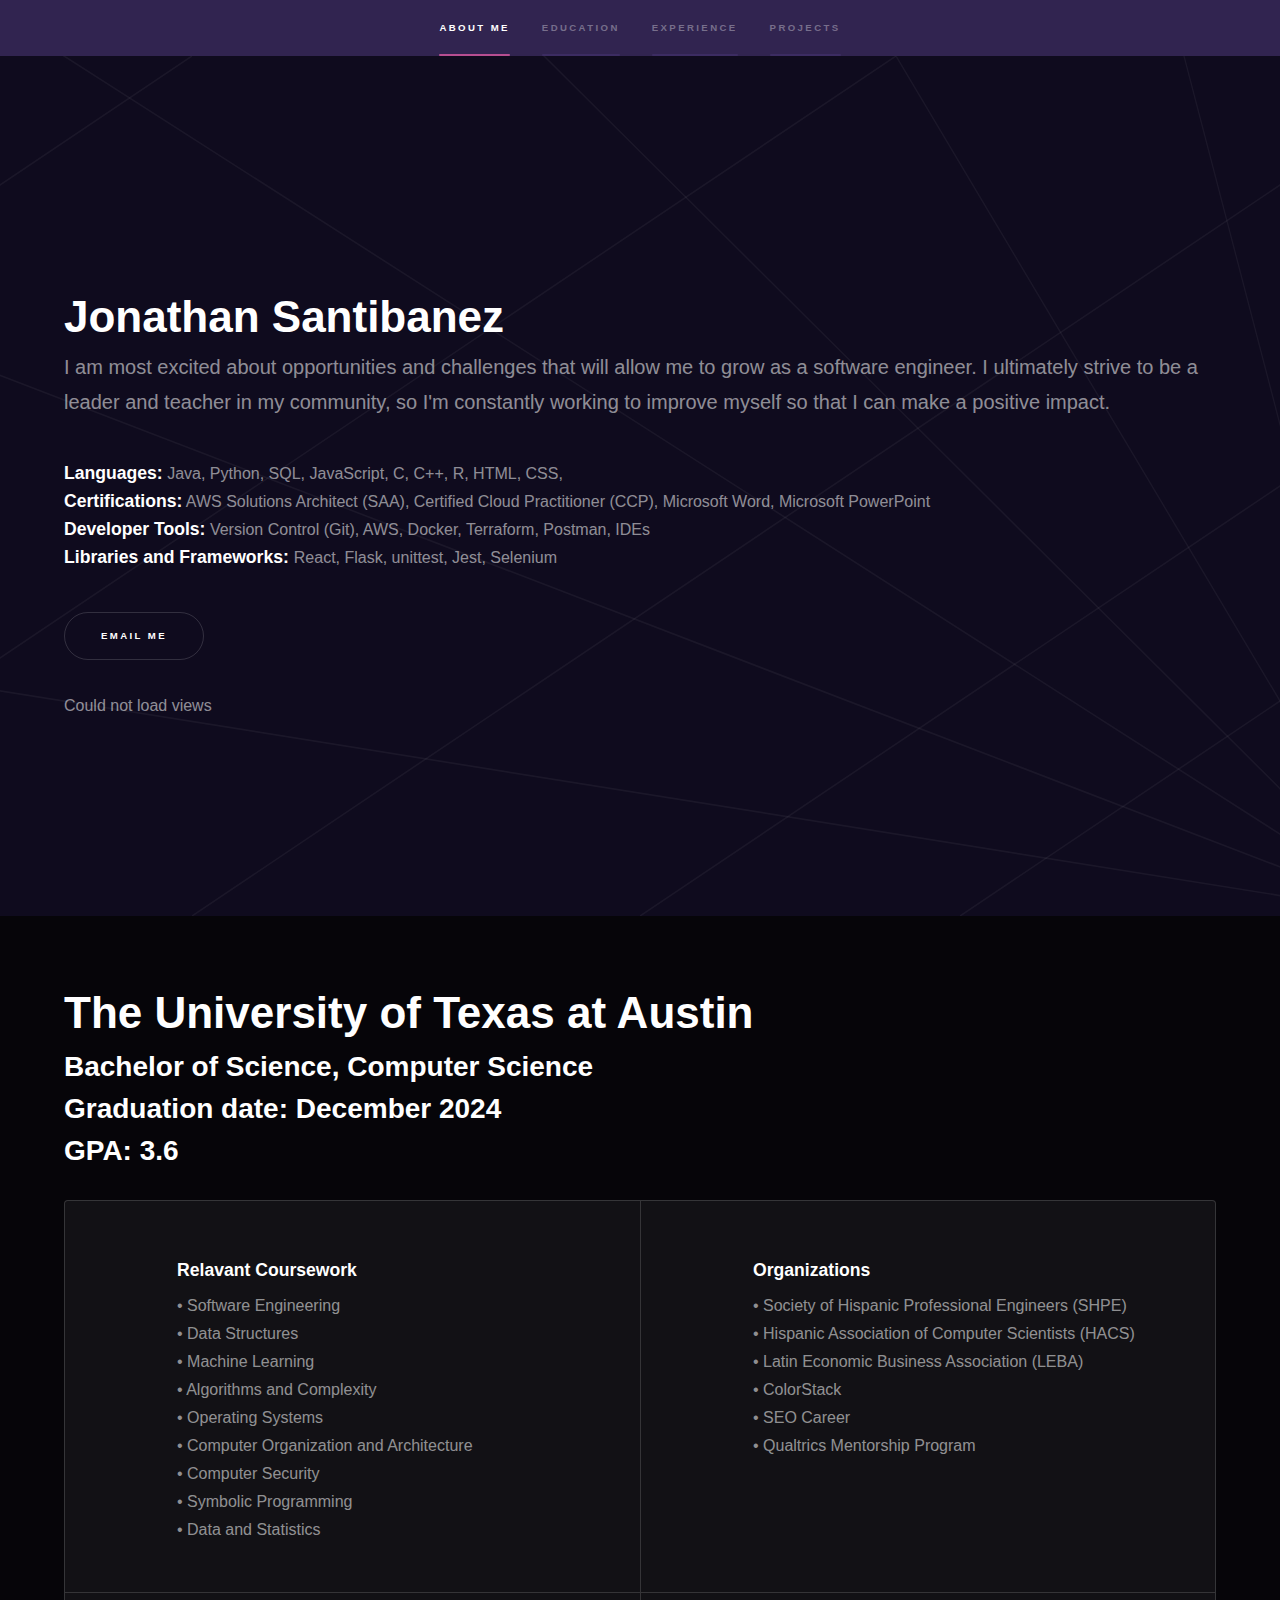
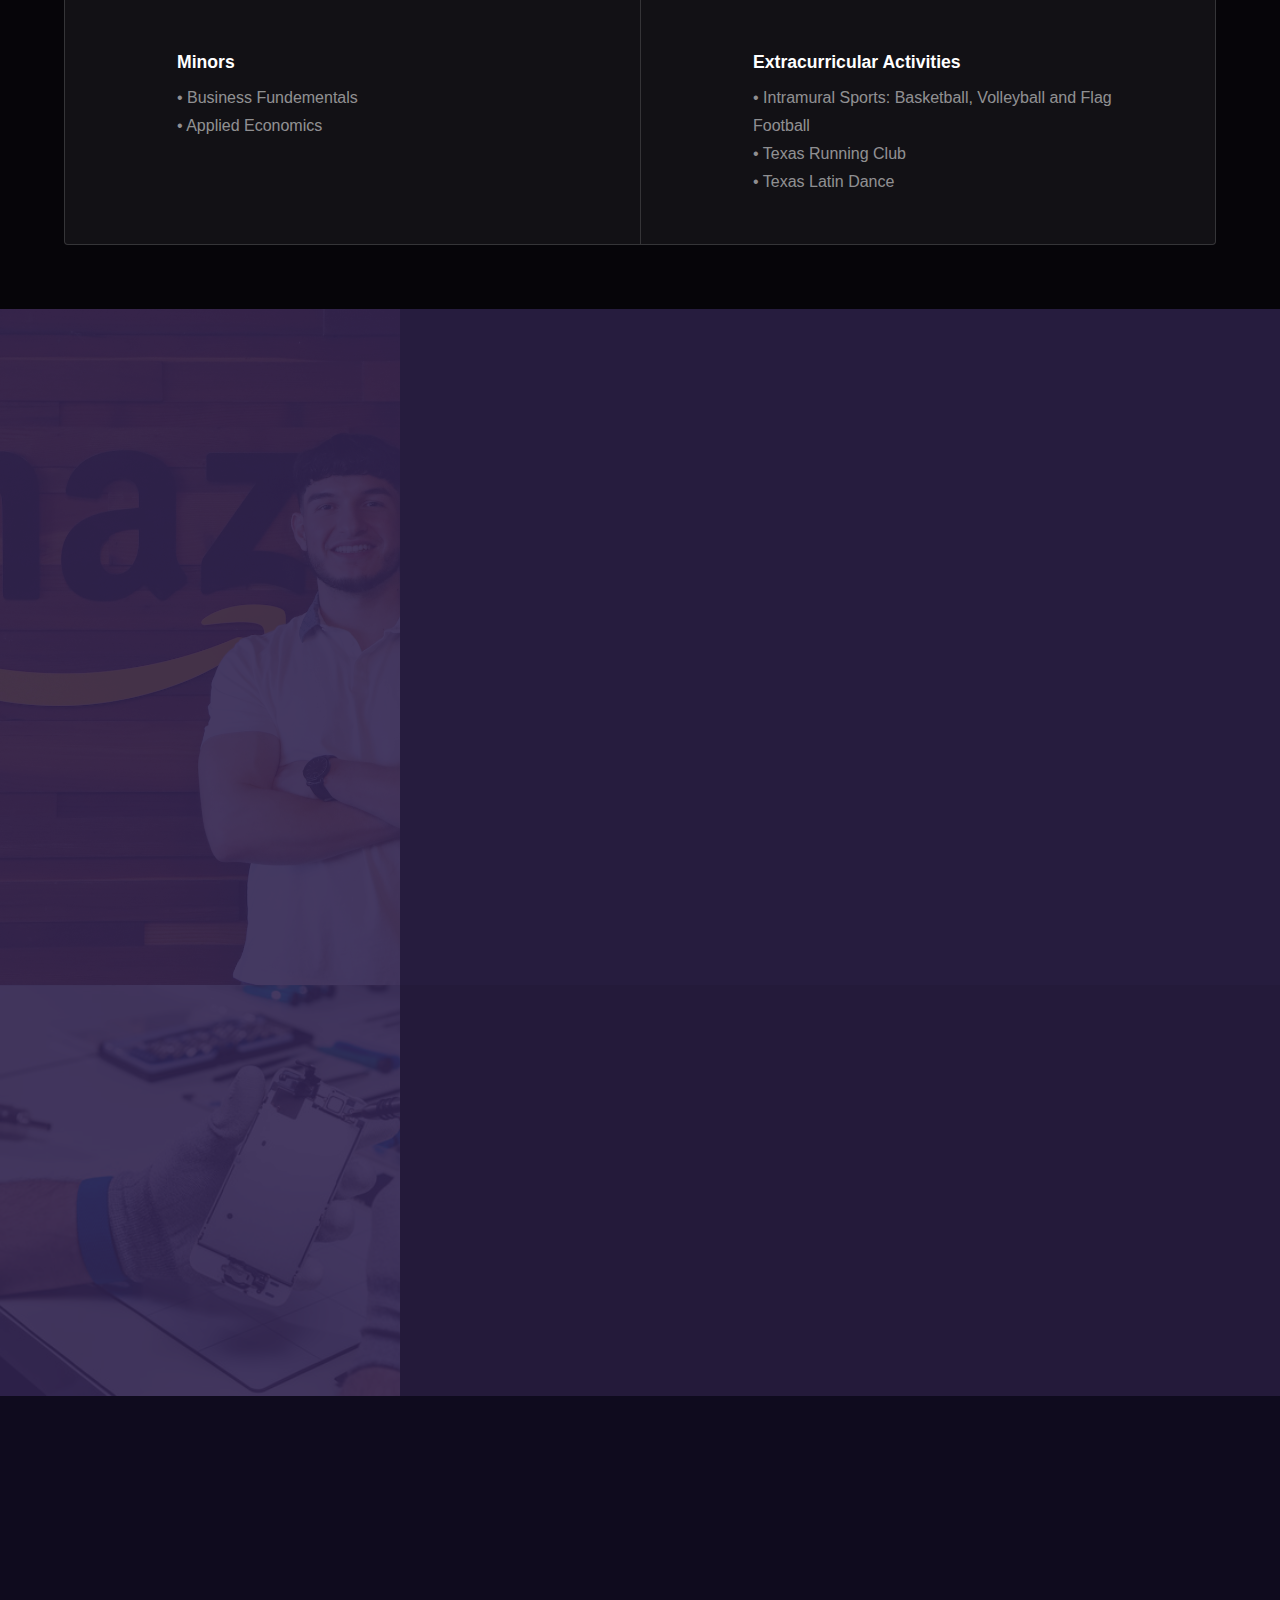
==== commit 4694dced: "Cleanup HTML on landing page" ====
--- a/website/index.html
+++ b/website/index.html
@@ -1,12 +1,13 @@
 <!DOCTYPE HTML>
 <html>
 	<head>
-		<title>Jon Santibanez - Cloud Resume</title>
-		<meta name="title" property="og:title" content="Jon Santibanez - Cloud Resume">
-		<meta property="og:type" content="Website">
+		<meta charset="utf-8" />
+		<title>Jonathan's Cloud Resume</title>
+		<meta property="og:title" content="Jonathan's Cloud Resume"/>
+		<meta property="og:type" content="website" />
 		<meta property="og:image" content="https://raw.githubusercontent.com/jonny512s/jscloudres/main/linkPreview.JPG" />
-		<meta name="description" property="og:description" content="Jonathan Santibanez's site: education, work experience, projects, and career journey">
-		<meta charset="utf-8" />
+		<meta property="og:url" content="https://www.jscloudres.com" />
+		<meta property="og:description" content="Jonathan Santibanez's site: education, work experience, projects, and career journey" />
 		<meta name="viewport" content="width=device-width, initial-scale=1, user-scalable=no" />
 		<link rel="stylesheet" href="assets/css/main.css" />
 		<noscript><link rel="stylesheet" href="assets/css/noscript.css" /></noscript>
@@ -92,6 +93,7 @@
 						<br>• Latin Economic Business Association (LEBA)
 						<br>• ColorStack
 						<br>• SEO Career
+						<br>• Qualtrics Mentorship Program
 					</p>
 					</section>
 					<section>
@@ -180,7 +182,7 @@
 											</style>
                                             <h1>Cloud Integrated Resume</h1>
 											<h3> December 2023 - January 2024 </h3>
-											<h3> Languages and Tools Utilized: Python, Terraform, Lambda, DynamoDB, GitHub Actions, JavaScript, HTML, CSS </h3>
+											<h3> Languages and Tools Utilized: Python, Terraform, AWS Lambda, AWS DynamoDB, AWS IAM, GitHub Actions, JavaScript, HTML, CSS </h3>
 											<br>
                                             <p> •   Developed a full-stack, cloud-integrated personal resume website 
                                             <p> •	Integrated a visitor count feature utilizing a NoSQL database (DynamoDB), Lambda functions using python to interface with the database, and a trigger using JavaScript to make the API calls to update the data when the site is visited 
@@ -190,7 +192,7 @@
                                             </ul>
                                         </div>
                                         <ul class="actions">
-                                            <li><a href="https://github.com/jonny512s/jscloudres/blob/main/architecture.pdf" class="button">Visit Repository</a></li>
+                                            <li><a href="https://github.com/jonny512s/jscloudres" class="button">Visit Repository</a></li>
                                     </div>
                                 </section>
                                 <section>
@@ -205,7 +207,7 @@
 											</style>
                                             <h1>Full-Stack Dynamic Web Application</h1>
 											<h3> August 2023 - November 2023 </h3>
-											<h3> Languages and Tools Utilized: Python, Docker, RESTful APIs, AWS EC2, SQL, AWS RDS, Flask, Agile, unittest, Jest, Selenium </h3>
+											<h3> Languages and Tools Utilized: Python, Docker, RESTful APIs, SQL, AWS EC2, AWS RDS, Flask, Agile, unittest, Jest, Selenium </h3>
 											<br>
                                             <p> •   Collaborated withing a group of five members and launched a responsive web application aimed at fostering civic engagement and support for veterans leveraging Agile methodologies and DevOps principles
                                             <p> •	Decomposed intricate customer user stories into intuitive user-friendly features to enhance UX
